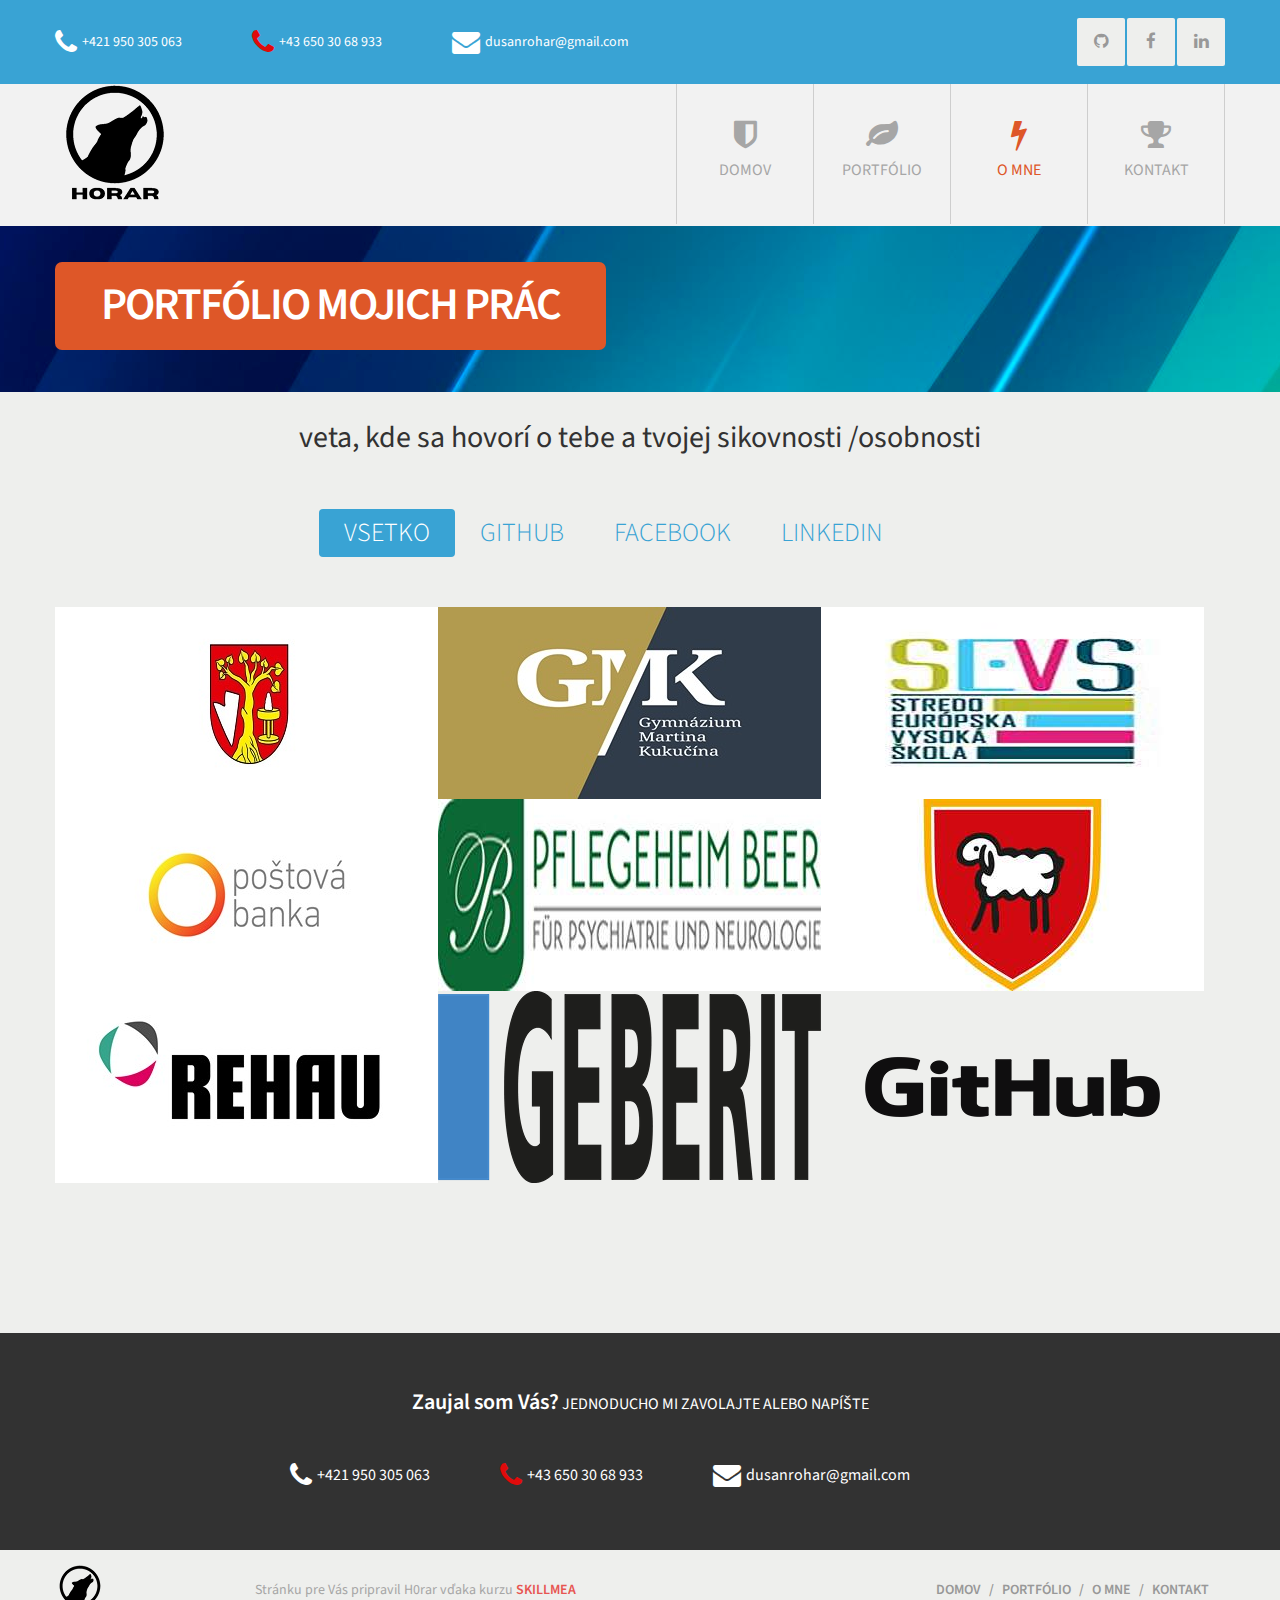
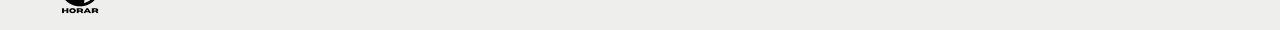
==== about.html @ 583325c3 "about, and other html is prepare for work" ====
<!DOCTYPE html>
<html lang="en">
<head>
    <meta charset="UTF-8">
    <meta name="viewport" content="width=device-width, initial-scale=1.0">
    <title>H0rar</title>
    
    <link rel="stylesheet" href="http://fonts.googleapis.com/css?family=Source+Sans+Pro:300,400,600&amp;subset=latin,latin-ext">
	<link rel="stylesheet" href="css/font-awesome.css">
    <link rel="stylesheet" href="css/normalize.css">
    <link rel="stylesheet" href="css/style.css">
    


    <script src="https://cdnjs.cloudflare.com/ajax/libs/jquery/1.11.1/jquery.min.js"></script>

    <!--[if lt IE 9]>
	<script src="">https://cdnjs.cloudflare.com/ajax/libs/html5shiv/3.7.3/html5shiv.min.js</script>
    <script src="">https://cdnjs.cloudflare.com/ajax/libs/selectivizr/1.0.2/selectivizr-min.js</script>
    <![endif]-->
</head>
    <header>
        <div class="contact-bar">
            <div class="container">
                <ul class="menu personal">
                    <li><i class="fa fa-phone"></i><a href="tel:+421950305063">+421 950 305 063</a></li>
                    <li><i class="fa fa-phone" style="color: #e00b0b;"></i><a href="tel:+436503068933">+43 650 30 68 933</a></li>
                    <li><i class="fa fa-envelope"></i><a href="mailto:dusanrohar@gmail.com">dusanrohar@gmail.com</a></li>
                </ul>
                <ul class="menu social">
                    <li><a href="https://github.com/H0rar" class="social-icon"><i class="fa fa-github"></i></a></li>
					<li><a href="https://www.facebook.com/dusan.rohar/" class="social-icon"><i class="fa fa-facebook"></i></a></li>
					<li><a href="https://www.linkedin.com/in/du%C5%A1an-roh%C3%A1r-b0b53263/" class="social-icon"><i class="fa fa-linkedin"></i></a></li>
                        
                </ul>
            </div>
        </div>
        <div class="nav-bar">
            <div class="container">
                <h1 class="logo">
                    <a href="#">H0rar</a>
                </h1>

                <nav>
                    <ul class="menu navigation">
                        <li><a href="index.html"><i class="fa fa-shield fa-2x"></i> Domov</a></li>
                        <li><a href="portfolio.html"><i class="fa fa-leaf fa-2x"></i> Portfólio</a></li>
                        <li class="selected"><a href="about.html"><i class="fa fa-bolt fa-2x"></i> O mne</a></li>
                        <li><a href="contact.html"><i class="fa fa-trophy fa-2x"></i> Kontakt</a></li>   
                    </ul>                     
                </nav>
            </div>
        </div>
    </header>

    <main>
        <article>
            <header class="post-header">
                <div class="container">
                    <h1 class="post-title">Portfólio mojich prác</h1>
                </div>
            </header>
            <div class="post-content">
                <div class="container">

                    <h2 class="text-center">veta, kde sa hovorí
                         o tebe a tvojej sikovnosti /osobnosti</h2>
                    
                    <ul class="menu controls"> 
                        <li class="selected"><a href="index.html" >Vsetko</a></li>
                        <li><a href="https://github.com/H0rar" >GitHub</a></li>
					    <li><a href="https://www.facebook.com/dusan.rohar/">FaceBook</a></li>
					    <li><a href="https://www.linkedin.com/in/du%C5%A1an-roh%C3%A1r-b0b53263/">LinkedIn</a></li>
                    </ul>

                    <div class="gallery">
                        <a href="https://sk.wikipedia.org/wiki/Gemersk%C3%A9_Teplice">
                            <img src="img/gt.jpg" alt="">
                        </a>
                        <a href="https://gmk-ra.sk/">
                            <img src="img/gmkT.jpg" alt="">
                        </a>
                        <a href="https://sk.wikipedia.org/wiki/Stredoeur%C3%B3pska_vysok%C3%A1_%C5%A1kola_v_Skalici">
                            <img src="img/logoT.jpg" alt="">
                        </a>
                        <a href="https://www.postovabanka.sk/">
                            <img src="img/pbT.jpg" alt="">
                        </a>
                        <a href="https://www.pflegeheim-beer.com/">
                            <img src="img/beerT.jpg" alt="">
                        </a>
                        <a href="https://de.wikipedia.org/wiki/Neulengbach">
                            <img src="img/neulengbachT.jpeg" alt="">
                        <a href="https://www.rehau.com/at-de">
                        </a>
                            <img src="img/rehauT.jpg" alt="">
                        </a>
                        <a href="https://www.geberit.at/ueber-uns/geberit-oesterreich/">
                            <img src="img/geberitT.png" alt="">
                        </a>
                        <a href="https://github.com/H0rar">
                            <img src="img/githubT.png" alt="">
                        </a>
                    </div>

                </div>
            </div>
        </article>
    </main>

    <aside class="pre-footer">
        <div class="container">
            <p>
                <strong>Zaujal som Vás?</strong>
                Jednoducho mi zavolajte alebo napíšte
            </p>

            <ul class="menu personal">
                    <li><i class="fa fa-phone"></i><a href="tel:+421950305063">+421 950 305 063</a></li>
                    <li><i class="fa fa-phone" style="color: #e00b0b;"></i><a href="tel:+436503068933">+43 650 30 68 933</a></li>
                    <li><i class="fa fa-envelope"></i><a href="mailto:dusanrohar@gmail.com">dusanrohar@gmail.com</a></li>
            </ul>
        </div>
    </aside>

    <footer>
        <div class="container">
            <p>
                Stránku pre Vás pripravil H0rar vďaka kurzu<a href="https://skillmea.sk/"> SKILLMEA</a> 
            </p>

            <ul class="menu nav-footer">
                <li><a href="index.html"> Domov</a></li>
                <li ><a href="portfolio.html"> Portfólio</a></li>
                <li><a href="about.html"> O mne</a></li>
                <li><a href="contact.html"> Kontakt</a></li>   
            </ul>  
        </div>
    </footer>

<body>
    
</body>
</html>
---- css/style.css ----
/*GENERAL*/
body {
    color: #323232;
    background: #eeefed;
    font-family: 'Source Sans Pro', sans-serif;
    -webkit-font-smoothing: antialiased;

}

.container:before,
.group:before,
.menu:before,
.container:after,
.group:after,
.menu:after {
    content: " ";
    display: table;
}

.container:after,
.container:after,
.menu:after {
    clear: both;
}

.container,
.group,
.menu {
    *zoom: 1;
}

a {
    text-decoration: none;
}

strong {
    font-weight: 600;
}

.menu {
    list-style: none;
    padding-left: 0;
    margin: 0;
}

.menu li {
    float: left;
}

.fa {
    vertical-align: middle;
}

.container {
    width: 1170px;
    margin: 0 auto;
}

/*CONTACT*/
.contact-bar,
.personal a {
    color: #fff;
}

.contact-bar {
    background: #39a3d4;
    height: 84px;
    font-size: 14px;
}

.personal {
    margin-top: 29px;
    float: left;
}

.social {
    margin-top: 18px;
    float: right;
}

.personal li {
    margin-right: 70px;
}

.personal .fa {
    font-size: 28px; 
    margin-right: 5px;   
}

.social .fa {
    font-size: 17px;    
}

.social-icon {
    display: block;
    height: 48px;
    width: 48px;
    line-height: 46px;
    color: #989898;
    background: #eeefed;
    text-align: center;
    border-radius: 2px;
    margin-left: 2px;
}

.social-icon:hover,
.social-icon:focus {
    color: #fff;
    background: #5bd0ec;
}

/*NAVIGATION*/
.nav-bar {
    background: #f2f2f2; 
}

.logo {
    float: left;
}

.logo a {
    display: block;
    background: url('../img/horar.png') 0 0 no-repeat;
    width: 120px;
    height: 120px;
    text-indent: -9999px;
    margin-top: -21px;
}
.navigation {
    float: right;
}

.navigation .fa {
    display: block;
    padding-top: 35px;
    padding-bottom: 10px;
}

.navigation li {
    border-left: 1px solid #cecece;
}

.navigation li:last-child {
    border-right: 1px solid #cecece;
}

.navigation a {
    color: #a6a6a6;
    display: block;
    width: 136px;
    height: 140px;
    text-align: center;
    text-transform: uppercase;
}

.selected a,
.navigation a:hover,
.navigation a:focus {
    color: #de5728;
}

/*ARTICLE*/
.text-center {
    
    text-align: center;
}

.post-header {
    height: 166px;
    background: url('../img/bccv.jpg') center -200px no-repeat;
}

.post-title {
    color: #fff;
    font-size: 45px;
    font-weight: 600;
    background: #de5728;
    padding: 18px 46px;
    border-radius: 7px;
    display: inline-block;
    text-transform: uppercase;
    letter-spacing: -2px;
    margin-top: 36px;
    
}

.post-content {
    padding-bottom: 150px;

}

.post-content h2 {
    color: #323232;
    font-weight: 400;
    font-size: 30px;
    line-height: 42px;
}

.controls {
    width: 642px;
    margin: 50px auto;
    text-align: center;
}

.controls a {
    font-size: 26px;
    font-weight: 300;
    color: #39a3d4;
    text-transform: uppercase;
    padding: 0 25px;
    line-height: 48px;
    display: block;
}

.controls a:hover,
.controls a:focus,
.controls .selected a {
    color: #fff;
    background: #39a3d4;
    border-radius: 4px;
}

.gallery {
    font-size: 0;
}

.gallery a,
.gallery img {
	width: 383px;
	height: 192px;
}

.gallery img {
	vertical-align: middle;
}
/*FOOTER*/
.pre-footer {
    color: #fff;
    background: #323232;
    text-align: center;
}

.pre-footer .container {
    width: 700px;
    padding: 40px 0 60px 0;
}

.pre-footer p {
    font-size: 16px;
    line-height: 26px;
    text-transform: uppercase;
}

.pre-footer strong {
    font-size: 22px;
    font-weight: 600;
    text-transform: none;
}

footer {
    font-size: 14px;
}

footer .container {
    background: url('../img/horarT.png') left center no-repeat;
}

footer p {
    color: #a6a6a6;
    float: left;
    padding-left: 200px;
}

footer p a {
    color: #e75652;
    font-weight: 600;
}

footer p,
footer .menu {
    margin: 32px 0 32px 0;
}

footer .menu {
    color: #989898;
    
    font-weight: 600;
    text-transform: uppercase;
    float: right;
}

footer .menu a {
    color: #989898;
}

footer .menu a:hover,
footer .menu a:focus {
    text-decoration: underline;
}

footer li:after {
    content: '/';
    color: #989898;
    margin: 0 8px;
}

footer li:last-child:after {
    content: '';
}
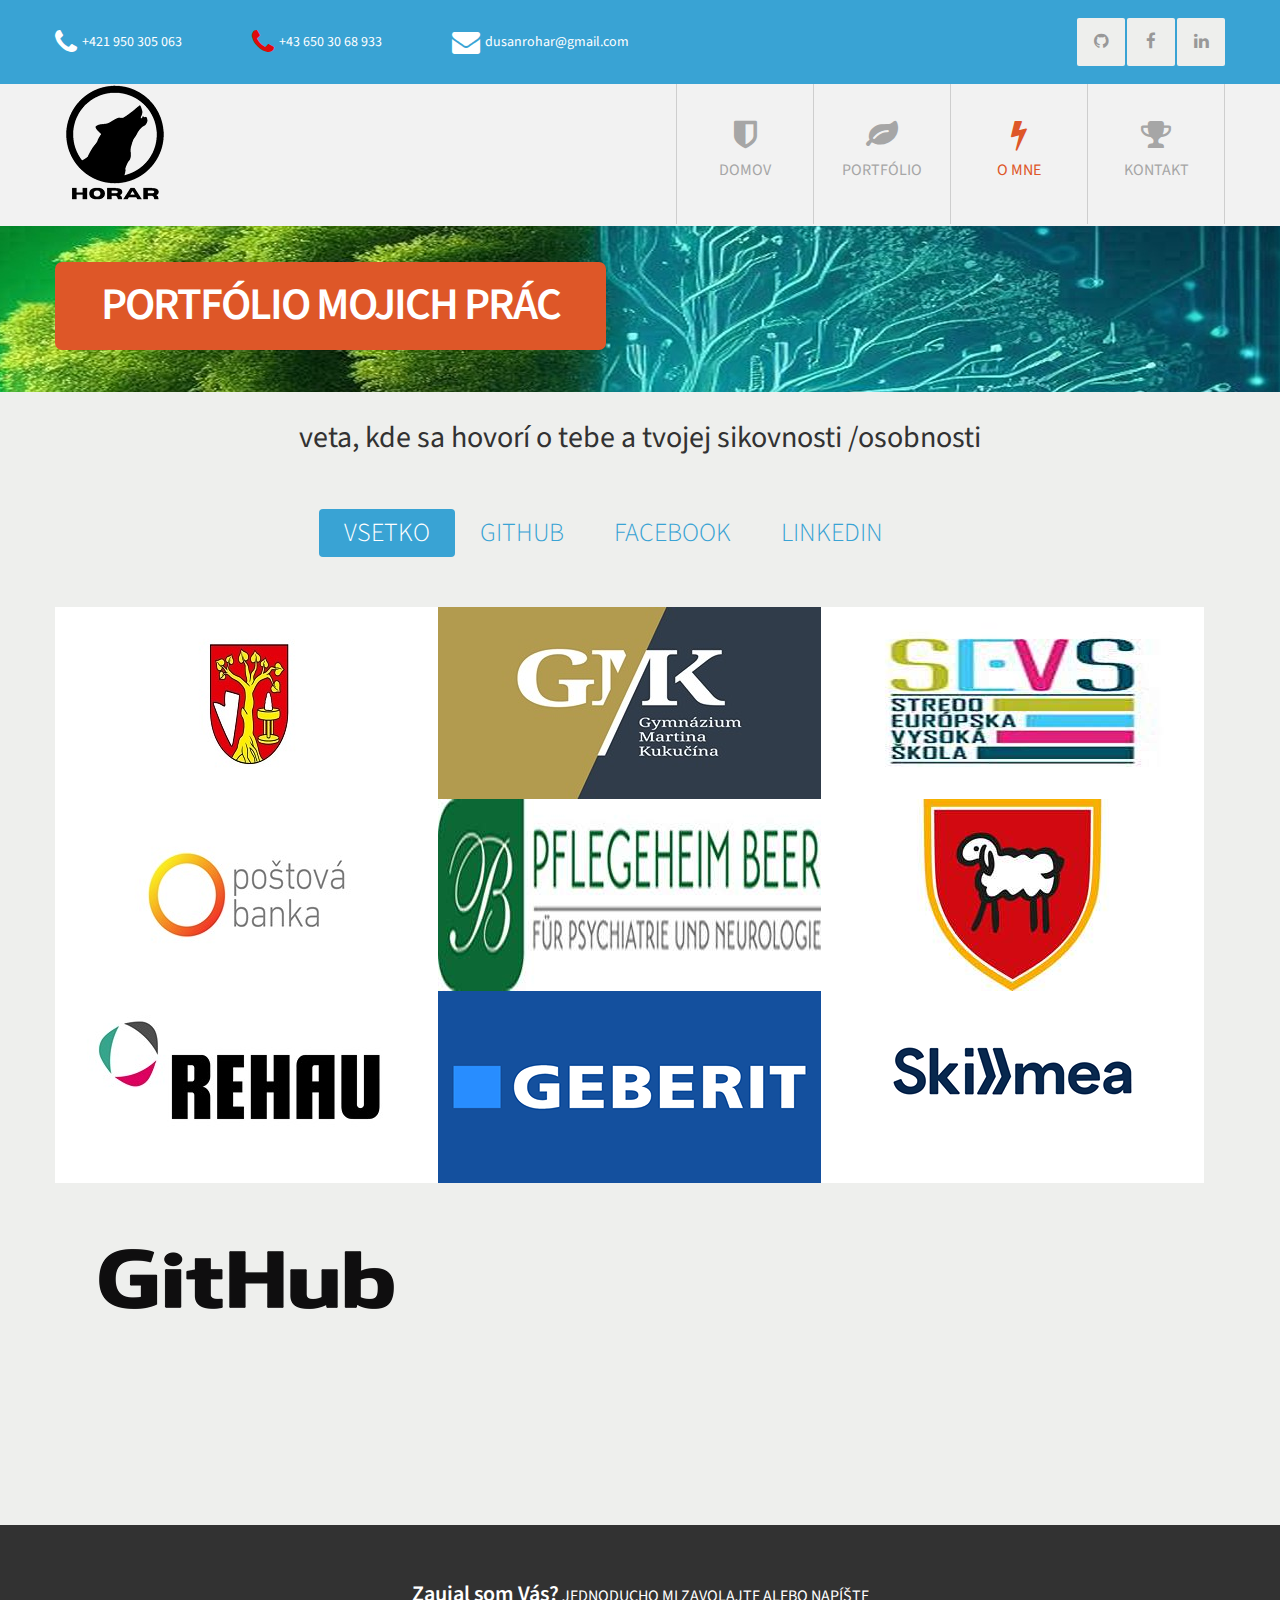
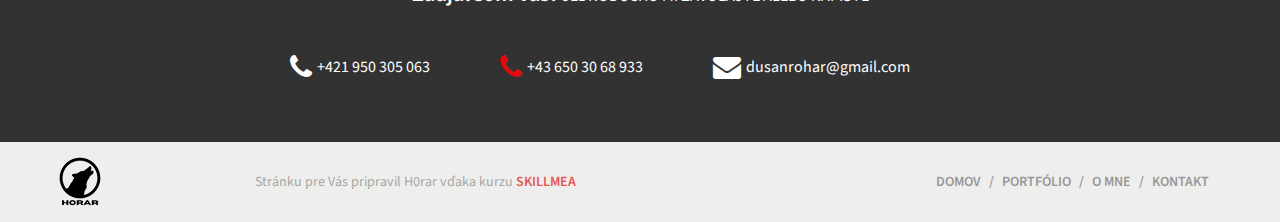
==== commit decefd5c: "main change ist on main page which is simplified" ====
--- a/about.html
+++ b/about.html
@@ -98,6 +98,9 @@
                         <a href="https://www.geberit.at/ueber-uns/geberit-oesterreich/">
                             <img src="img/geberitT.png" alt="">
                         </a>
+                        <a href="https://skillmea.sk/">
+                            <img src="img/sklT.png" alt="">
+                        </a>
                         <a href="https://github.com/H0rar">
                             <img src="img/githubT.png" alt="">
                         </a>
--- a/css/style.css
+++ b/css/style.css
@@ -167,7 +167,12 @@
 
 .post-header {
     height: 166px;
-    background: url('../img/bccv.jpg') center -200px no-repeat;
+    background: url('../img/bg.jpeg') center -200px no-repeat;
+}
+
+.post-header-first {
+    height: 900px;
+    background: url('../img/coverU.jpeg') center  no-repeat;
 }
 
 .post-title {
@@ -181,6 +186,19 @@
     text-transform: uppercase;
     letter-spacing: -2px;
     margin-top: 36px;
+    
+}
+.post-title-first {
+    color: #fff;
+    font-size: 45px;
+    font-weight: 600;
+    background: #de562800;
+    padding: 18px 46px;
+    border-radius: 7px;
+    display: inline-block;
+    letter-spacing: -2px;
+    margin-top: 450px;
+    margin-left: 268px;
     
 }
 
@@ -306,4 +324,11 @@
 
 footer li:last-child:after {
     content: '';
+}
+.about  {
+    color: #fff;
+    background: #323232;
+    text-align: left;
+    font-size: 22px;
+    font-weight: 600;
 }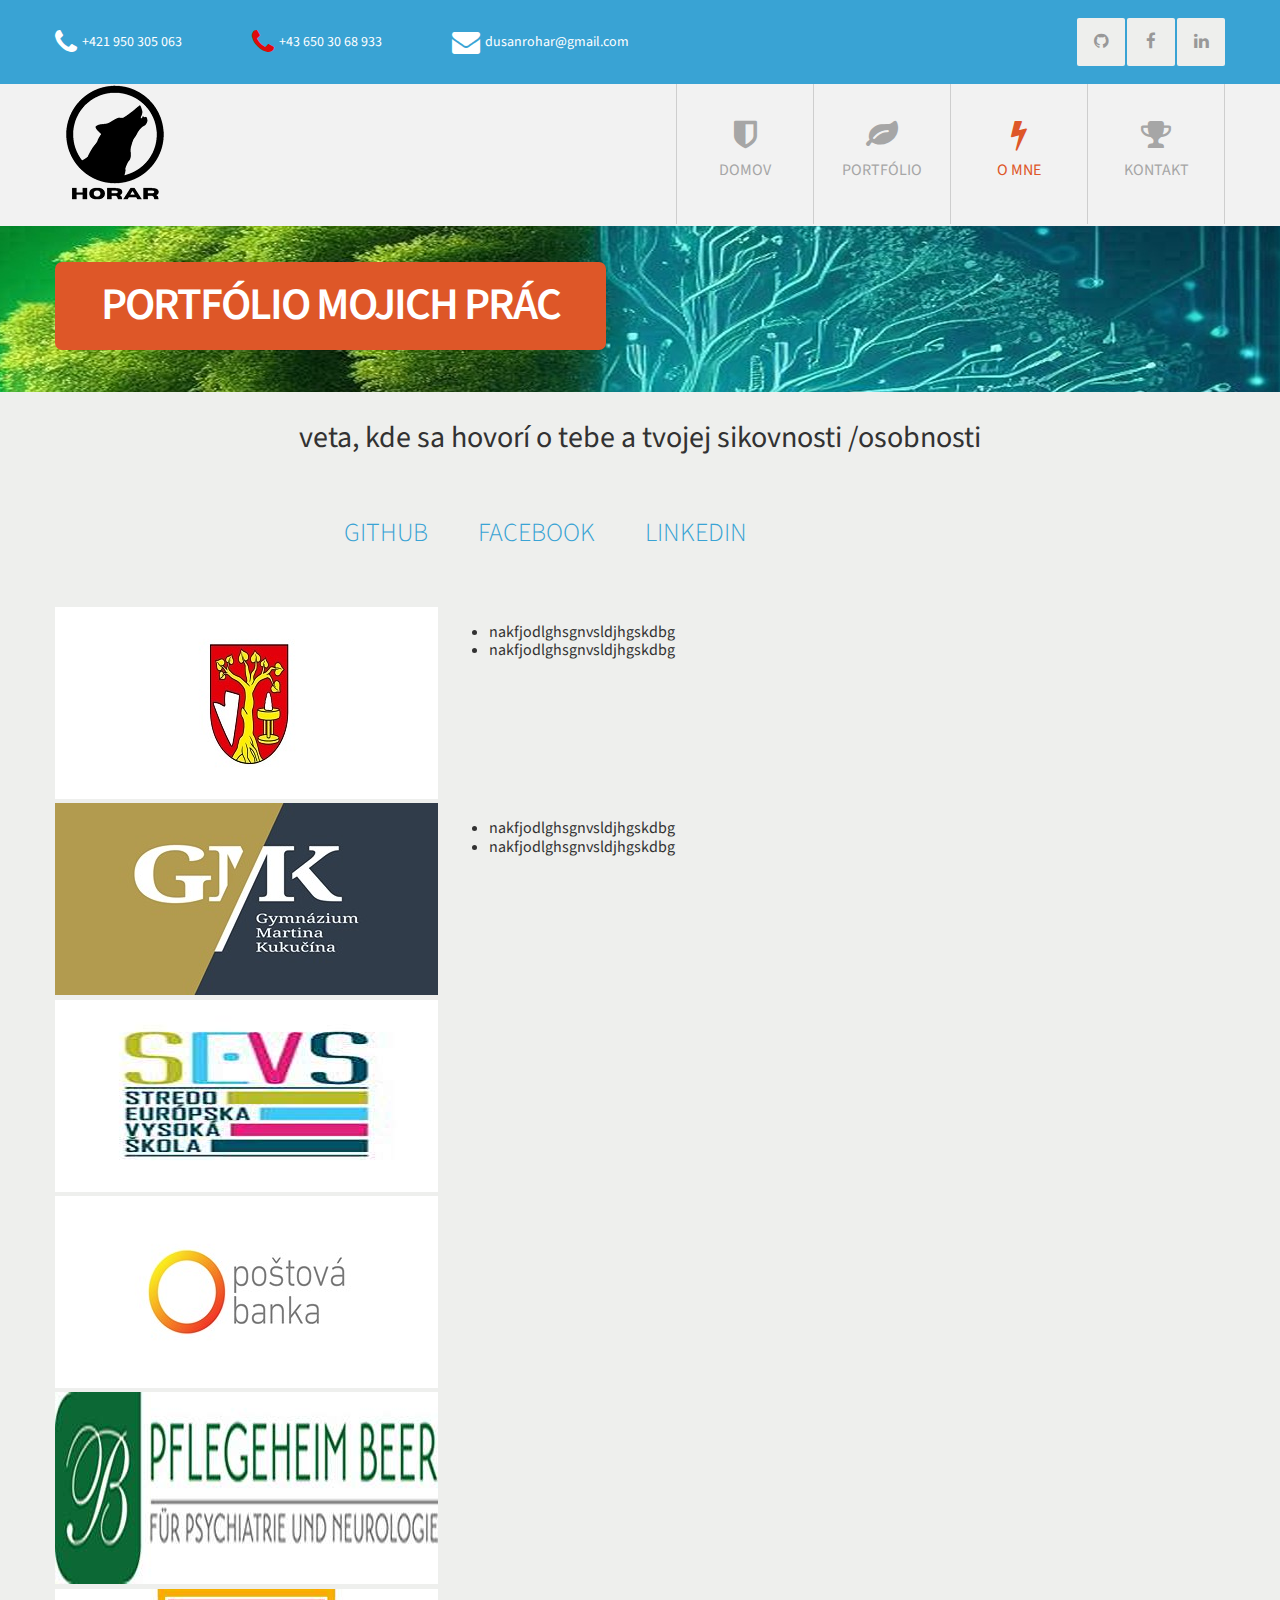
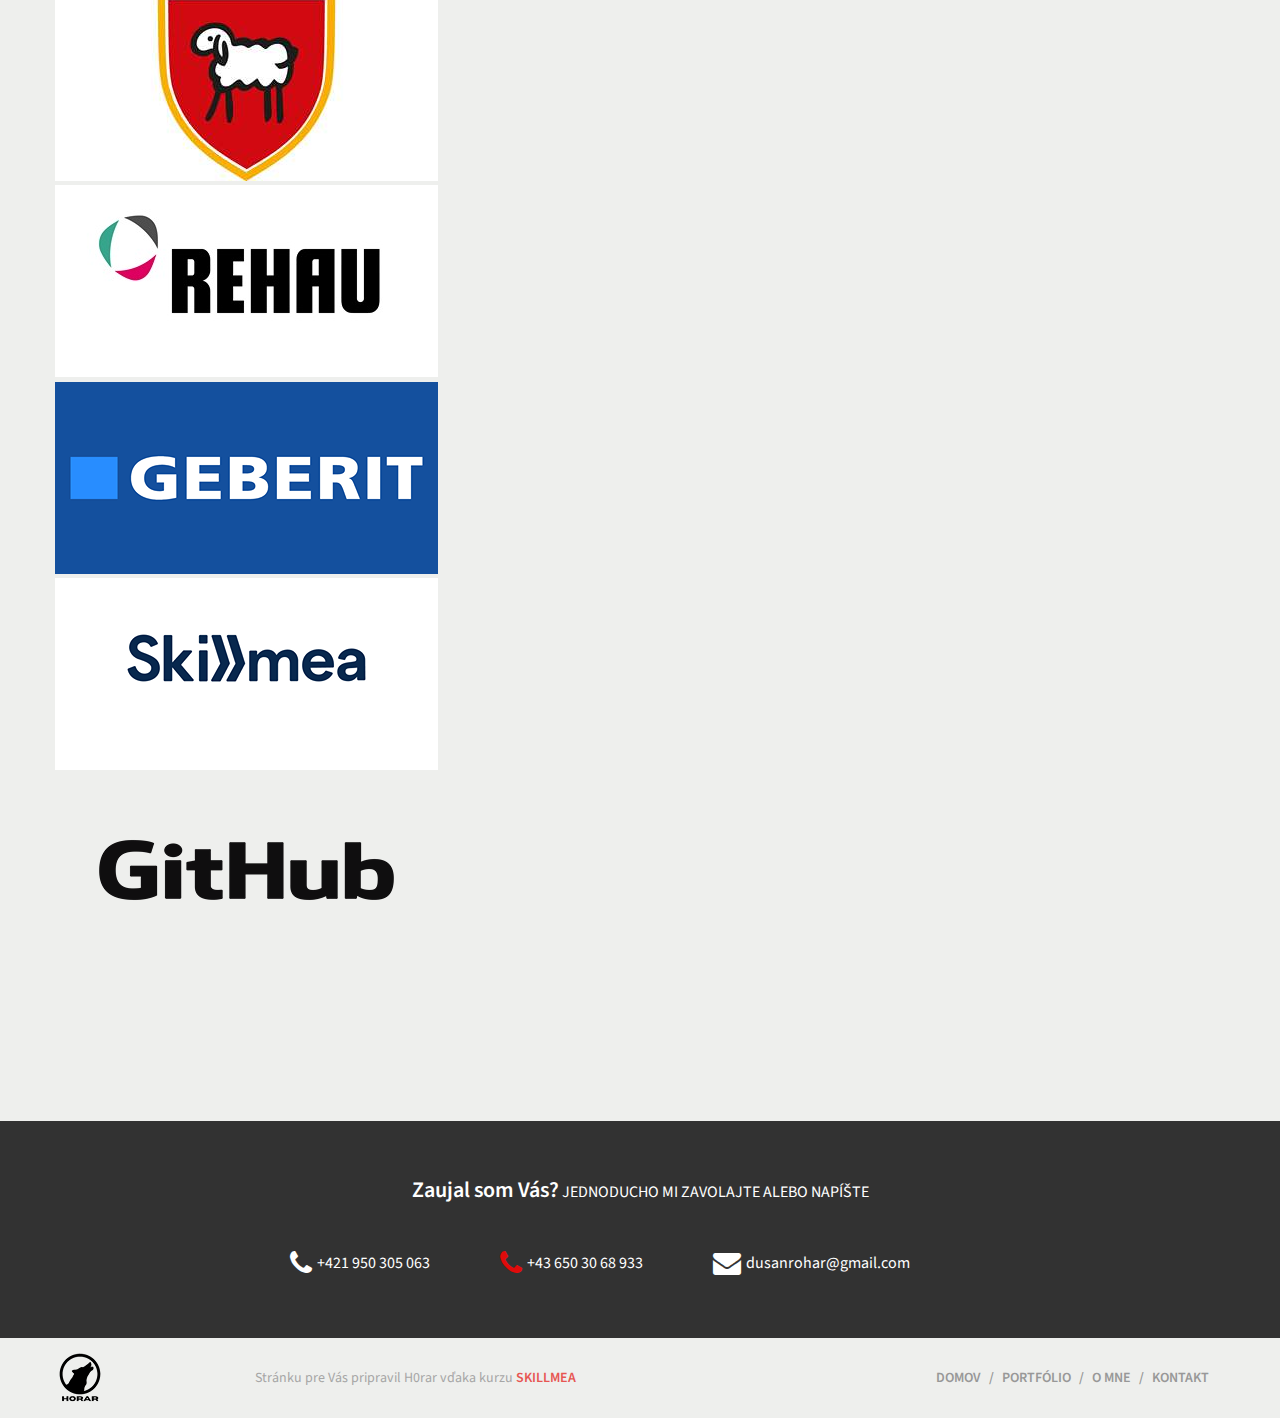
==== commit 7ddbff40: "only some cosmetic changes in about me" ====
--- a/about.html
+++ b/about.html
@@ -67,43 +67,53 @@
                          o tebe a tvojej sikovnosti /osobnosti</h2>
                     
                     <ul class="menu controls"> 
-                        <li class="selected"><a href="index.html" >Vsetko</a></li>
                         <li><a href="https://github.com/H0rar" >GitHub</a></li>
 					    <li><a href="https://www.facebook.com/dusan.rohar/">FaceBook</a></li>
 					    <li><a href="https://www.linkedin.com/in/du%C5%A1an-roh%C3%A1r-b0b53263/">LinkedIn</a></li>
                     </ul>
 
-                    <div class="gallery">
+                    <div class="gallery-about">
                         <a href="https://sk.wikipedia.org/wiki/Gemersk%C3%A9_Teplice">
                             <img src="img/gt.jpg" alt="">
                         </a>
+                        <ul class="pdata">
+                            <li>nakfjodlghsgnvsldjhgskdbg</li>
+                            <li>nakfjodlghsgnvsldjhgskdbg</li>
+                        </ul>
+                        <br>
                         <a href="https://gmk-ra.sk/">
                             <img src="img/gmkT.jpg" alt="">
                         </a>
+                        <ul class="pdata">
+                            <li>nakfjodlghsgnvsldjhgskdbg</li>
+                            <li>nakfjodlghsgnvsldjhgskdbg</li>
+                        </ul>
+                        <br>
                         <a href="https://sk.wikipedia.org/wiki/Stredoeur%C3%B3pska_vysok%C3%A1_%C5%A1kola_v_Skalici">
                             <img src="img/logoT.jpg" alt="">
-                        </a>
+                        </a><br>
                         <a href="https://www.postovabanka.sk/">
                             <img src="img/pbT.jpg" alt="">
-                        </a>
+                        </a><br>
                         <a href="https://www.pflegeheim-beer.com/">
                             <img src="img/beerT.jpg" alt="">
-                        </a>
+                        </a><br>
                         <a href="https://de.wikipedia.org/wiki/Neulengbach">
                             <img src="img/neulengbachT.jpeg" alt="">
                         <a href="https://www.rehau.com/at-de">
-                        </a>
+                        </a><br>
                             <img src="img/rehauT.jpg" alt="">
-                        </a>
+                        </a><br>
                         <a href="https://www.geberit.at/ueber-uns/geberit-oesterreich/">
                             <img src="img/geberitT.png" alt="">
-                        </a>
+                        </a><br>
                         <a href="https://skillmea.sk/">
                             <img src="img/sklT.png" alt="">
-                        </a>
+                        </a><br>
                         <a href="https://github.com/H0rar">
                             <img src="img/githubT.png" alt="">
                         </a>
+                        
                     </div>
 
                 </div>
--- a/css/style.css
+++ b/css/style.css
@@ -171,8 +171,8 @@
 }
 
 .post-header-first {
-    height: 900px;
-    background: url('../img/coverU.jpeg') center  no-repeat;
+    height: 470px;
+    background: url('../img/cover.jpeg') center  no-repeat;
 }
 
 .post-title {
@@ -197,7 +197,7 @@
     border-radius: 7px;
     display: inline-block;
     letter-spacing: -2px;
-    margin-top: 450px;
+    margin-top: 230px;
     margin-left: 268px;
     
 }
@@ -243,13 +243,23 @@
 }
 
 .gallery a,
-.gallery img {
+.gallery img,
+.gallery-about img {
 	width: 383px;
 	height: 192px;
 }
 
 .gallery img {
 	vertical-align: middle;
+}
+.gallery-about img {
+	vertical-align: left;
+}
+.gallery-about .pdata {
+    vertical-align: top;
+    float: right;
+    margin-right: 550px;
+    
 }
 /*FOOTER*/
 .pre-footer {
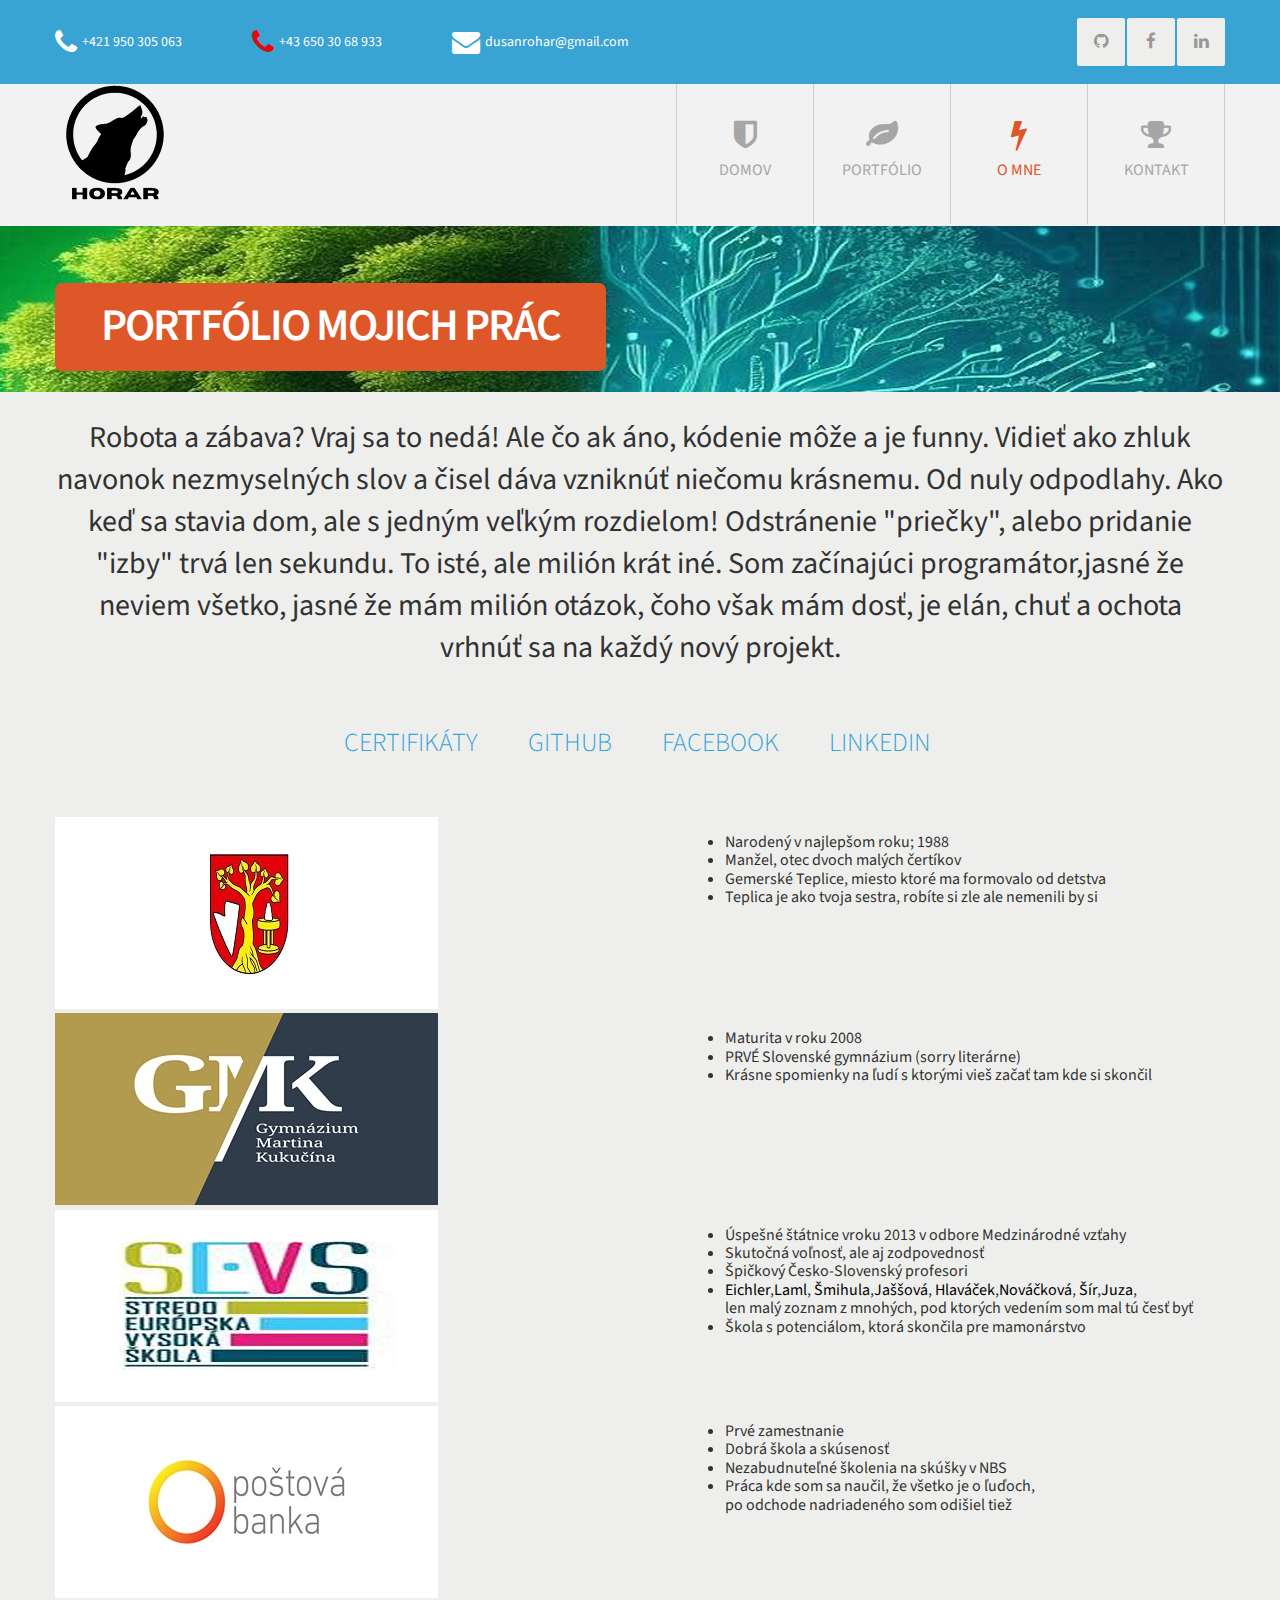
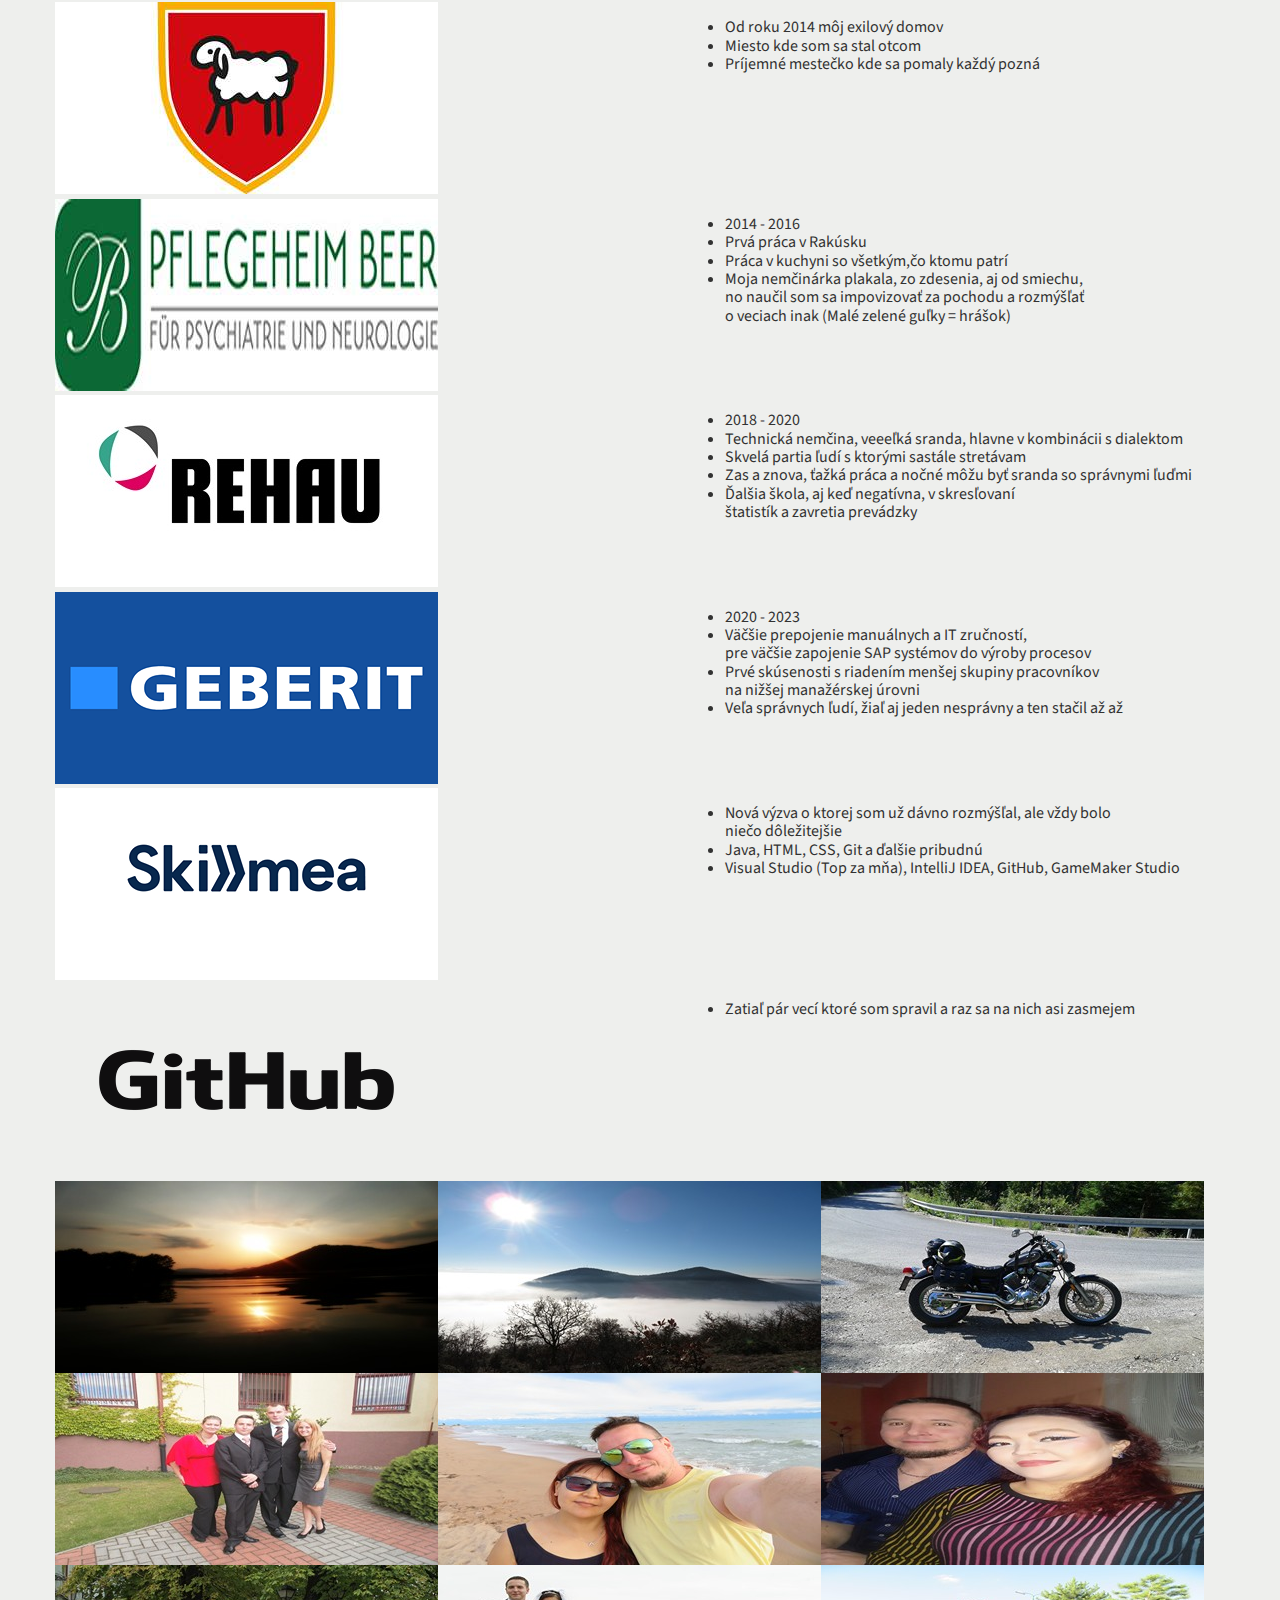
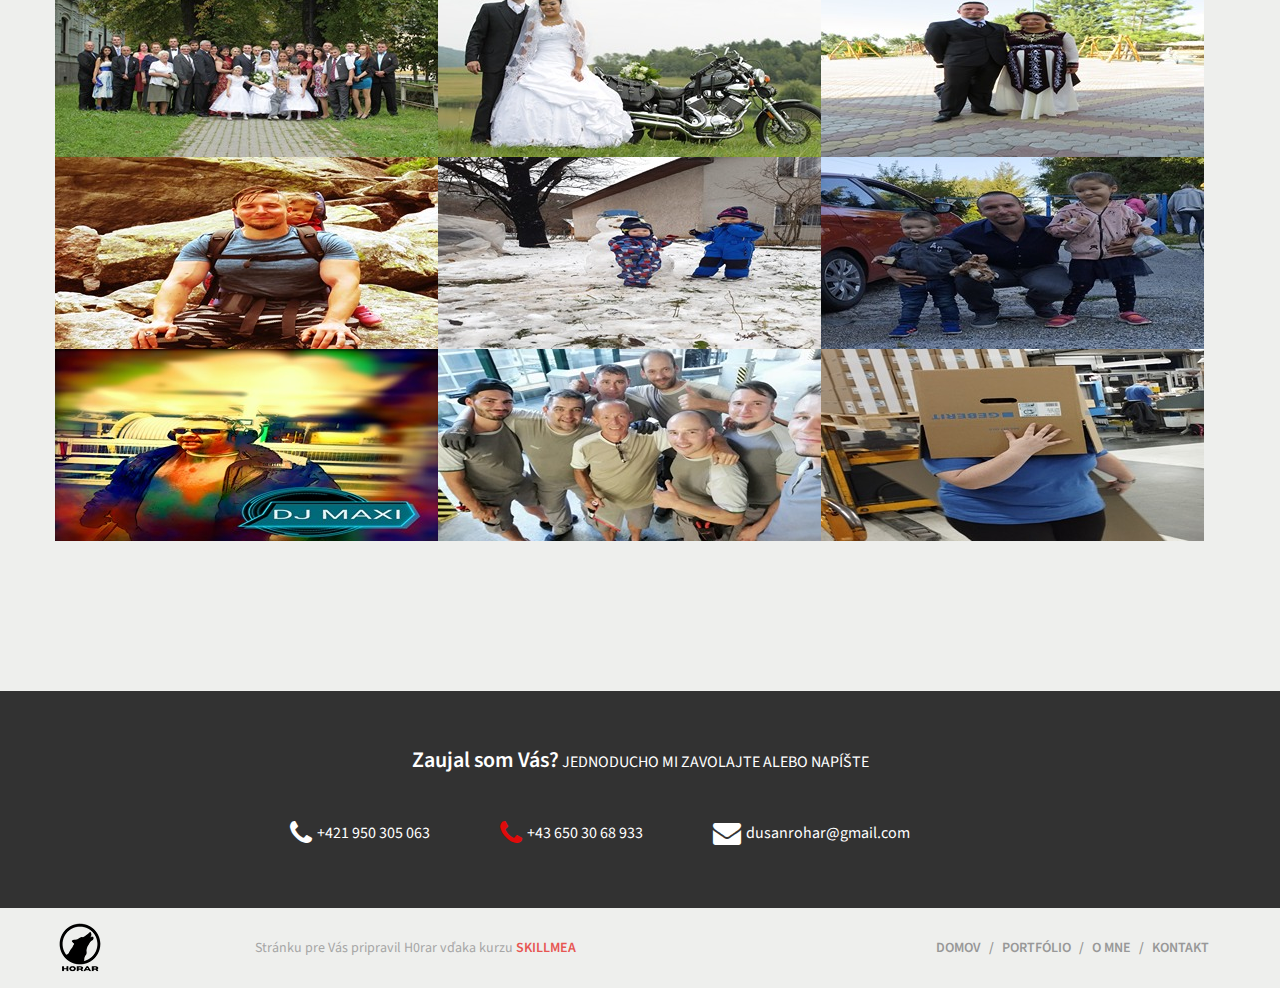
==== commit 92d8ac37: "about mefinished with few photo" ====
--- a/about.html
+++ b/about.html
@@ -19,6 +19,25 @@
     <script src="">https://cdnjs.cloudflare.com/ajax/libs/selectivizr/1.0.2/selectivizr-min.js</script>
     <![endif]-->
 </head>
+<body>
+    <div class="progress" v-show="showProgress"></div>
+    <script >
+        var better = document.querySelector('.progress');
+        var max = document.body.scrollHeight - innerHeight;
+        var scheduled = false;
+    
+        addEventListener('scroll', function() {
+            max = document.body.scrollHeight - innerHeight; 
+            if ( !scheduled ) {
+                scheduled = true;
+                setTimeout(function() {
+                    scheduled = false;
+                    var percent = (pageYOffset / max);
+                    better.style.transform = 'scaleX(' + percent + ')';
+                }, 100);
+            }
+        });
+    </script>
     <header>
         <div class="contact-bar">
             <div class="container">
@@ -57,16 +76,20 @@
         <article>
             <header class="post-header">
                 <div class="container">
-                    <h1 class="post-title">Portfólio mojich prác</h1>
+                    <h1 class="post-title"><a href="portfolio.html">Portfólio mojich prác</a></h1>
                 </div>
             </header>
             <div class="post-content">
                 <div class="container">
 
-                    <h2 class="text-center">veta, kde sa hovorí
-                         o tebe a tvojej sikovnosti /osobnosti</h2>
+                    <h2 class="text-center">Robota a zábava? Vraj sa to nedá! Ale čo ak áno, kódenie môže a je funny. Vidieť ako zhluk navonok nezmyselných slov a čisel 
+                        dáva vzniknúť niečomu krásnemu. Od nuly odpodlahy. Ako keď sa stavia dom, ale s jedným veľkým rozdielom! Odstránenie "priečky", alebo pridanie 
+                        "izby" trvá len sekundu. To isté, ale milión krát iné. Som začínajúci programátor,jasné že neviem všetko, jasné že mám milión otázok, čoho však mám 
+                        dosť, je elán, chuť a ochota vrhnúť sa na každý nový projekt.
+                    </h2>
                     
                     <ul class="menu controls"> 
+                        <li><a href="https://github.com/H0rar" >Certifikáty</a></li>
                         <li><a href="https://github.com/H0rar" >GitHub</a></li>
 					    <li><a href="https://www.facebook.com/dusan.rohar/">FaceBook</a></li>
 					    <li><a href="https://www.linkedin.com/in/du%C5%A1an-roh%C3%A1r-b0b53263/">LinkedIn</a></li>
@@ -77,43 +100,156 @@
                             <img src="img/gt.jpg" alt="">
                         </a>
                         <ul class="pdata">
-                            <li>nakfjodlghsgnvsldjhgskdbg</li>
-                            <li>nakfjodlghsgnvsldjhgskdbg</li>
+                            <li>Narodený v najlepšom roku; 1988</li>
+                            <li>Manžel, otec dvoch malých čertíkov</li>
+                            <li>Gemerské Teplice, miesto ktoré ma formovalo od detstva</li>
+                            <li>Teplica je ako tvoja sestra, robíte si zle ale nemenili by si</li>
                         </ul>
                         <br>
                         <a href="https://gmk-ra.sk/">
                             <img src="img/gmkT.jpg" alt="">
                         </a>
                         <ul class="pdata">
-                            <li>nakfjodlghsgnvsldjhgskdbg</li>
-                            <li>nakfjodlghsgnvsldjhgskdbg</li>
+                            <li>Maturita v roku 2008</li>
+                            <li>PRVÉ Slovenské gymnázium (sorry literárne)</li>
+                            <li>Krásne spomienky na ľudí s ktorými vieš začať tam kde si skončil</li>
                         </ul>
                         <br>
                         <a href="https://sk.wikipedia.org/wiki/Stredoeur%C3%B3pska_vysok%C3%A1_%C5%A1kola_v_Skalici">
                             <img src="img/logoT.jpg" alt="">
-                        </a><br>
+                        </a>
+                        <ul class="pdata">
+                            <li>Úspešné štátnice vroku 2013 v odbore Medzinárodné vzťahy</li>
+                            <li>Skutočná voľnosť, ale aj zodpovednosť</li>
+                            <li>Špičkový Česko-Slovenský profesori</li>
+                            <li><a href="https://ucp.cz/en/profil/doc-phdr-jan-eichler-phd/">Eichler</a>,<a href="https://www.linkedin.com/in/roman-laml-7212936a/?originalSubdomain=sk">Laml</a>,
+                            <a href="https://sk.wikipedia.org/wiki/Daniel_%C5%A0mihula">Šmihula</a>,<a href="https://sk.wikipedia.org/wiki/Eva_Ja%C5%A1%C5%A1ov%C3%A1">Jaššová</a>,
+                            <a href="https://sk.wikipedia.org/wiki/Ivo_Hlav%C3%A1%C4%8Dek_(diplomat)">Hlaváček</a>,<a href="https://www.fm.uniba.sk/pracoviska/katedry/katedra-medzinarodneho-manazmentu/pracovnici-katedry/daniela-novackova/">Nováčková</a>,
+                            <a href="https://ims.fsv.cuni.cz/institut/katedra-ruskych-vychodoevropskych-studii/lide/phdr-jan-sir-phd">Šír</a>,<a href="https://sk.wikipedia.org/wiki/Peter_Juza">Juza</a>,
+                            <br>len malý zoznam z mnohých, pod ktorých vedením som mal tú česť byť</li>
+                            <li>Škola s potenciálom, ktorá skončila pre mamonárstvo</li>
+                        </ul>
+                        <br>
                         <a href="https://www.postovabanka.sk/">
                             <img src="img/pbT.jpg" alt="">
-                        </a><br>
-                        <a href="https://www.pflegeheim-beer.com/">
-                            <img src="img/beerT.jpg" alt="">
-                        </a><br>
+                        </a>
+                        <ul class="pdata">
+                            <li>Prvé zamestnanie</li>
+                            <li>Dobrá škola a skúsenosť</li>
+                            <li>Nezabudnuteľné školenia na skúšky v NBS</li>
+                            <li>Práca kde som sa naučil, že všetko je o ľuďoch,<br>
+                                po odchode nadriadeného som odišiel tiež</li>
+                        </ul>
+                        <br>
                         <a href="https://de.wikipedia.org/wiki/Neulengbach">
                             <img src="img/neulengbachT.jpeg" alt="">
                         <a href="https://www.rehau.com/at-de">
-                        </a><br>
+                        </a>
+                        <ul class="pdata">
+                            <li>Od roku 2014 môj exilový domov</li>
+                            <li>Miesto kde som sa stal otcom</li>
+                            <li>Príjemné mestečko kde sa pomaly každý pozná</li>
+                        </ul>
+                        <br>
+                        <a href="https://www.pflegeheim-beer.com/">
+                            <img src="img/beerT.jpg" alt="">
+                        </a>
+                        <ul class="pdata">
+                            <li>2014 - 2016</li>
+                            <li>Prvá práca v Rakúsku</li>
+                            <li>Práca v kuchyni so všetkým,čo ktomu patrí</li>
+                            <li>Moja nemčinárka plakala, zo zdesenia, aj od smiechu,<br>
+                                no naučil som sa impovizovať za pochodu a rozmýšľať <br>
+                             o veciach inak (Malé zelené guľky = hrášok)</li>
+                        </ul>
+                        <br>
                             <img src="img/rehauT.jpg" alt="">
-                        </a><br>
+                        </a>
+                        <ul class="pdata">
+                            <li>2018 - 2020</li>
+                            <li>Technická nemčina, veeeľká sranda, hlavne v kombinácii s dialektom</li>
+                            <li>Skvelá partia ľudí s ktorými sastále stretávam</li>
+                            <li>Zas a znova, ťažká práca a nočné môžu byť sranda so správnymi ľuďmi</li>
+                            <li>Ďalšia škola, aj keď negatívna, v skresľovaní<br>
+                                štatistík a zavretia prevádzky</li>
+                        </ul>
+                        <br>
                         <a href="https://www.geberit.at/ueber-uns/geberit-oesterreich/">
                             <img src="img/geberitT.png" alt="">
-                        </a><br>
+                        </a>
+                        <ul class="pdata">
+                            <li>2020 - 2023</li>
+                            <li>Väčšie prepojenie manuálnych a IT zručností,<br>
+                                pre väčšie zapojenie SAP systémov do výroby procesov</li>
+                            <li>Prvé skúsenosti s riadením menšej skupiny pracovníkov<br>
+                                na nižšej manažérskej úrovni</li>
+                            <li>Veľa správnych ľudí, žiaľ aj jeden nesprávny a ten stačil až až</li>
+                        </ul>
+                        <br>
                         <a href="https://skillmea.sk/">
                             <img src="img/sklT.png" alt="">
-                        </a><br>
+                        </a>
+                        <ul class="pdata">
+                            <li>Nová výzva o ktorej som už dávno rozmýšľal, ale vždy bolo<br>
+                                niečo dôležitejšie</li>
+                            <li>Java, HTML, CSS, Git a ďalšie pribudnú</li>
+                            <li>Visual Studio (Top za mňa), IntelliJ IDEA, GitHub, GameMaker Studio</li>
+                        </ul>
+                        <br>
                         <a href="https://github.com/H0rar">
                             <img src="img/githubT.png" alt="">
                         </a>
-                        
+                        <ul class="pdata">
+                            <li>Zatiaľ pár vecí ktoré som spravil a raz sa na nich asi zasmejem</li>
+                        </ul>
+                    </div>
+
+                    <div class="gallery">
+                        <a href="img/foto/sunny_home.jpg">
+                            <img src="img/foto/thumb/sunny_homeT.jpg" alt="">
+                        </a>
+                        <a href="img/foto/inversion_home.JPG">
+                            <img src="img/foto/thumb/inversion_homeT.jpg" alt="">
+                        </a>
+                        <a href="img/foto/moto.jpg">
+                            <img src="img/foto/thumb/motoT.jpg" alt="">
+                        </a>
+                        <a href="img/foto/MGR-done.jpg">
+                            <img src="img/foto/thumb/MGR-doneT.jpg" alt="">
+                        </a>
+                        <a href="img/foto/KG.JPG">
+                            <img src="img/foto/thumb/KG_11T.jpg" alt="">
+                        </a>
+                        <a href="img/foto/together.jpg">
+                            <img src="img/foto/thumb/togetherT.jpg" alt="">
+                        </a>
+                        <a href="img/foto/svatba_all.JPG">
+                            <img src="img/foto/thumb/svatba_allT.jpg" alt="">
+                        </a>
+                        <a href="img/foto/svatba_SVK.JPG">
+                            <img src="img/foto/thumb/svatba_SVKT.jpg" alt="">
+                        </a>
+                        <a href="img/foto/svatba_KG.JPG">
+                            <img src="img/foto/thumb/svatba_KGT.jpg" alt="">
+                        </a>
+                        <a href="img/foto/hike.JPG">
+                            <img src="img/foto/thumb/hikeT.jpg" alt="">
+                        </a>
+                        <a href="img/foto/home_snooowy.jpg">
+                            <img src="img/foto/thumb/home_snooowyT.jpg" alt="">
+                        </a>
+                        <a href="img/foto/second.jpg">
+                            <img src="img/foto/thumb/secondT.jpg" alt="">
+                        </a>
+                        <a href="img/foto/rehau.jpg">
+                            <img src="img/foto/thumb/rehauT.jpg" alt="">
+                        </a>
+                        <a href="img/foto/rehauKolege.jpg">
+                            <img src="img/foto/thumb/rehauKolegeT.jpg" alt="">
+                        </a>
+                        <a href="img/foto/geberit_fun.jpg">
+                            <img src="img/foto/thumb/geberit_funT.jpg" alt="">
+                        </a>
                     </div>
 
                 </div>
@@ -151,7 +287,7 @@
         </div>
     </footer>
 
-<body>
+
     
 </body>
 </html>--- a/css/style.css
+++ b/css/style.css
@@ -5,6 +5,23 @@
     font-family: 'Source Sans Pro', sans-serif;
     -webkit-font-smoothing: antialiased;
 
+}
+/*PROGRESS BAR*/
+.progress {
+	width: 100%;
+	position: fixed;
+	top: 0;
+	left: 0;
+	height: 10px;
+	background-color: rgba(0, 0, 0, .1);
+	background-color: rgba(108, 210, 18, 0.662);
+	-webkit-appearance: none;
+	appearance: none;
+	transform-origin: top left; 
+	transform: scaleX(0);
+	transition: .15s transform linear;
+	will-change: transform;
+    z-index: 999;
 }
 
 .container:before,
@@ -58,7 +75,7 @@
 
 /*CONTACT*/
 .contact-bar,
-.personal a {
+.personal a{
     color: #fff;
 }
 
@@ -175,7 +192,7 @@
     background: url('../img/cover.jpeg') center  no-repeat;
 }
 
-.post-title {
+.post-title a {
     color: #fff;
     font-size: 45px;
     font-weight: 600;
@@ -198,7 +215,7 @@
     display: inline-block;
     letter-spacing: -2px;
     margin-top: 230px;
-    margin-left: 268px;
+    margin-left: 317px;
     
 }
 
@@ -220,6 +237,12 @@
     text-align: center;
 }
 
+.controls {
+    width: 642px;
+    margin: 50px auto;
+    text-align: center;
+}
+
 .controls a {
     font-size: 26px;
     font-weight: 300;
@@ -255,11 +278,20 @@
 .gallery-about img {
 	vertical-align: left;
 }
-.gallery-about .pdata {
-    vertical-align: top;
+.pdata {
+    display: block;
+    width: 500px;
     float: right;
-    margin-right: 550px;
-    
+    color: #323232;
+}
+
+.pdata a {
+    color: #000000;
+}
+
+.pdata a:hover,
+.pdata a:focus {
+    text-decoration: underline;
 }
 /*FOOTER*/
 .pre-footer {
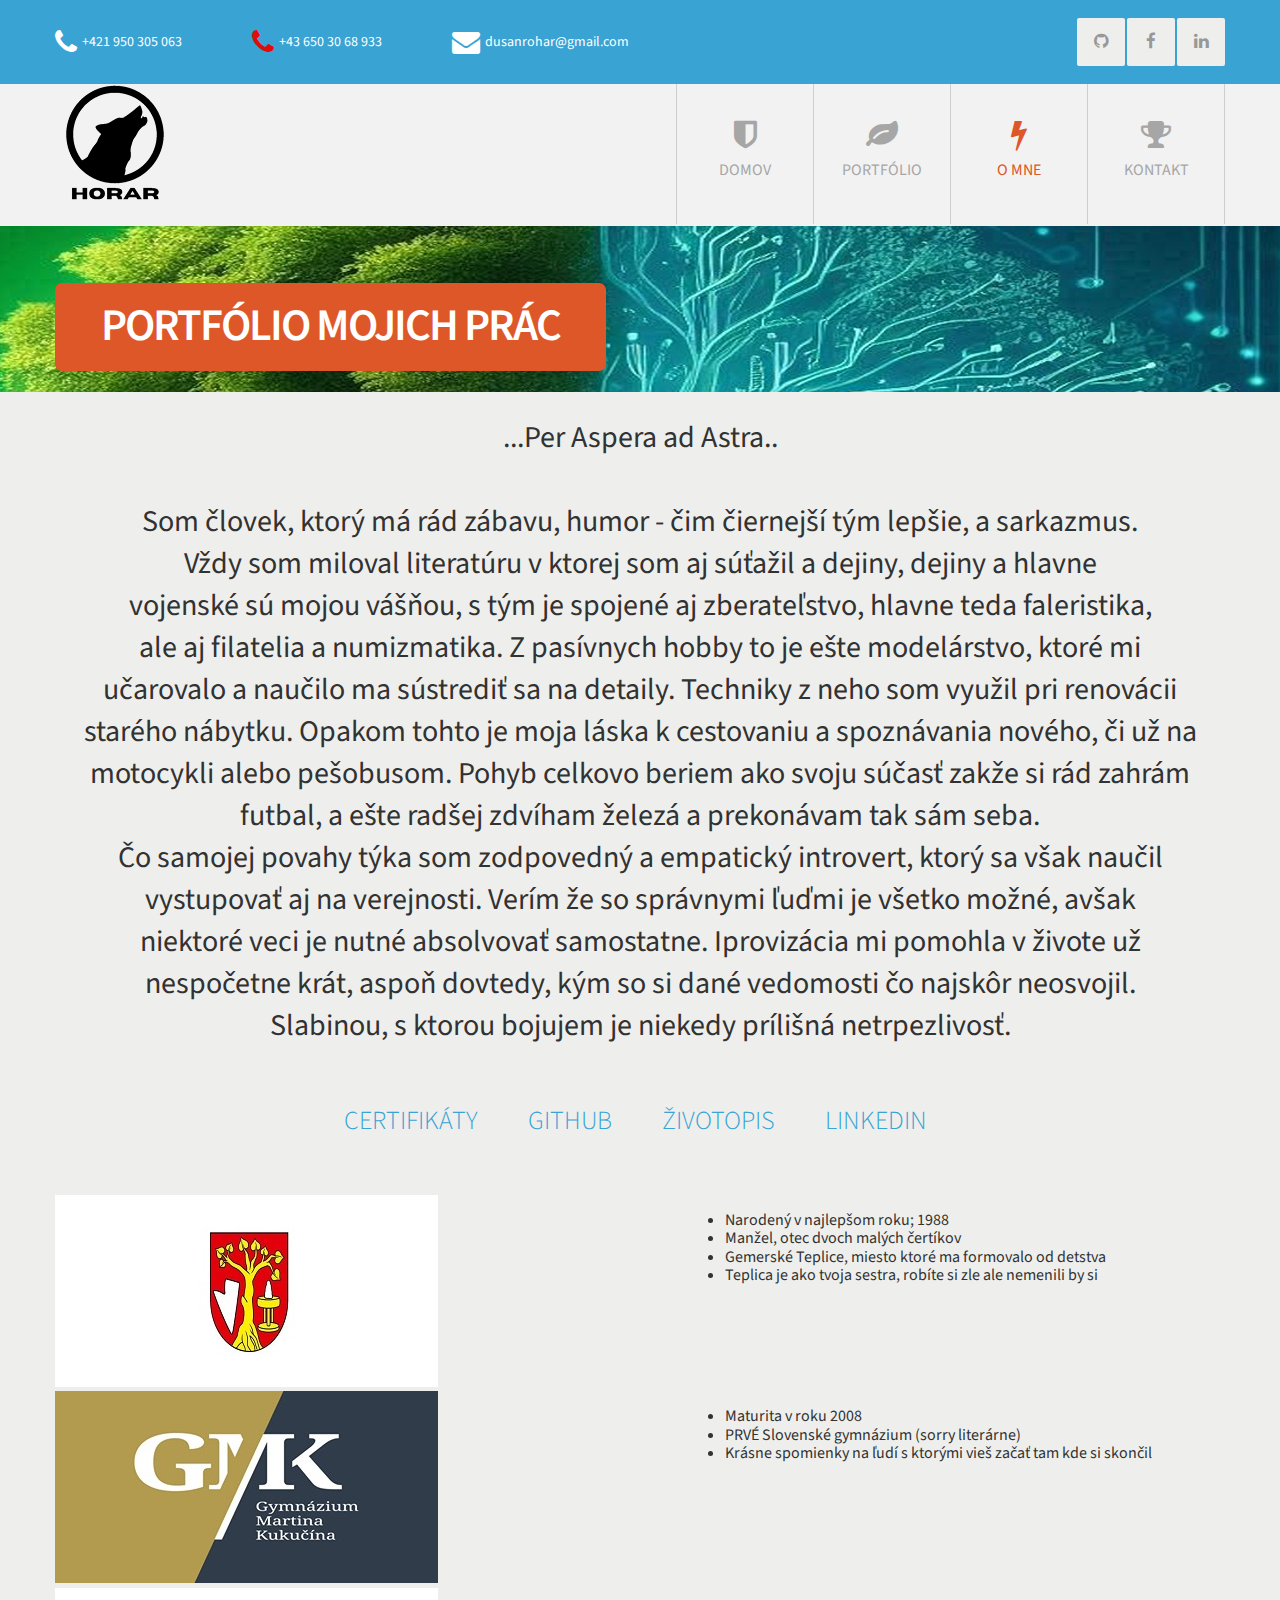
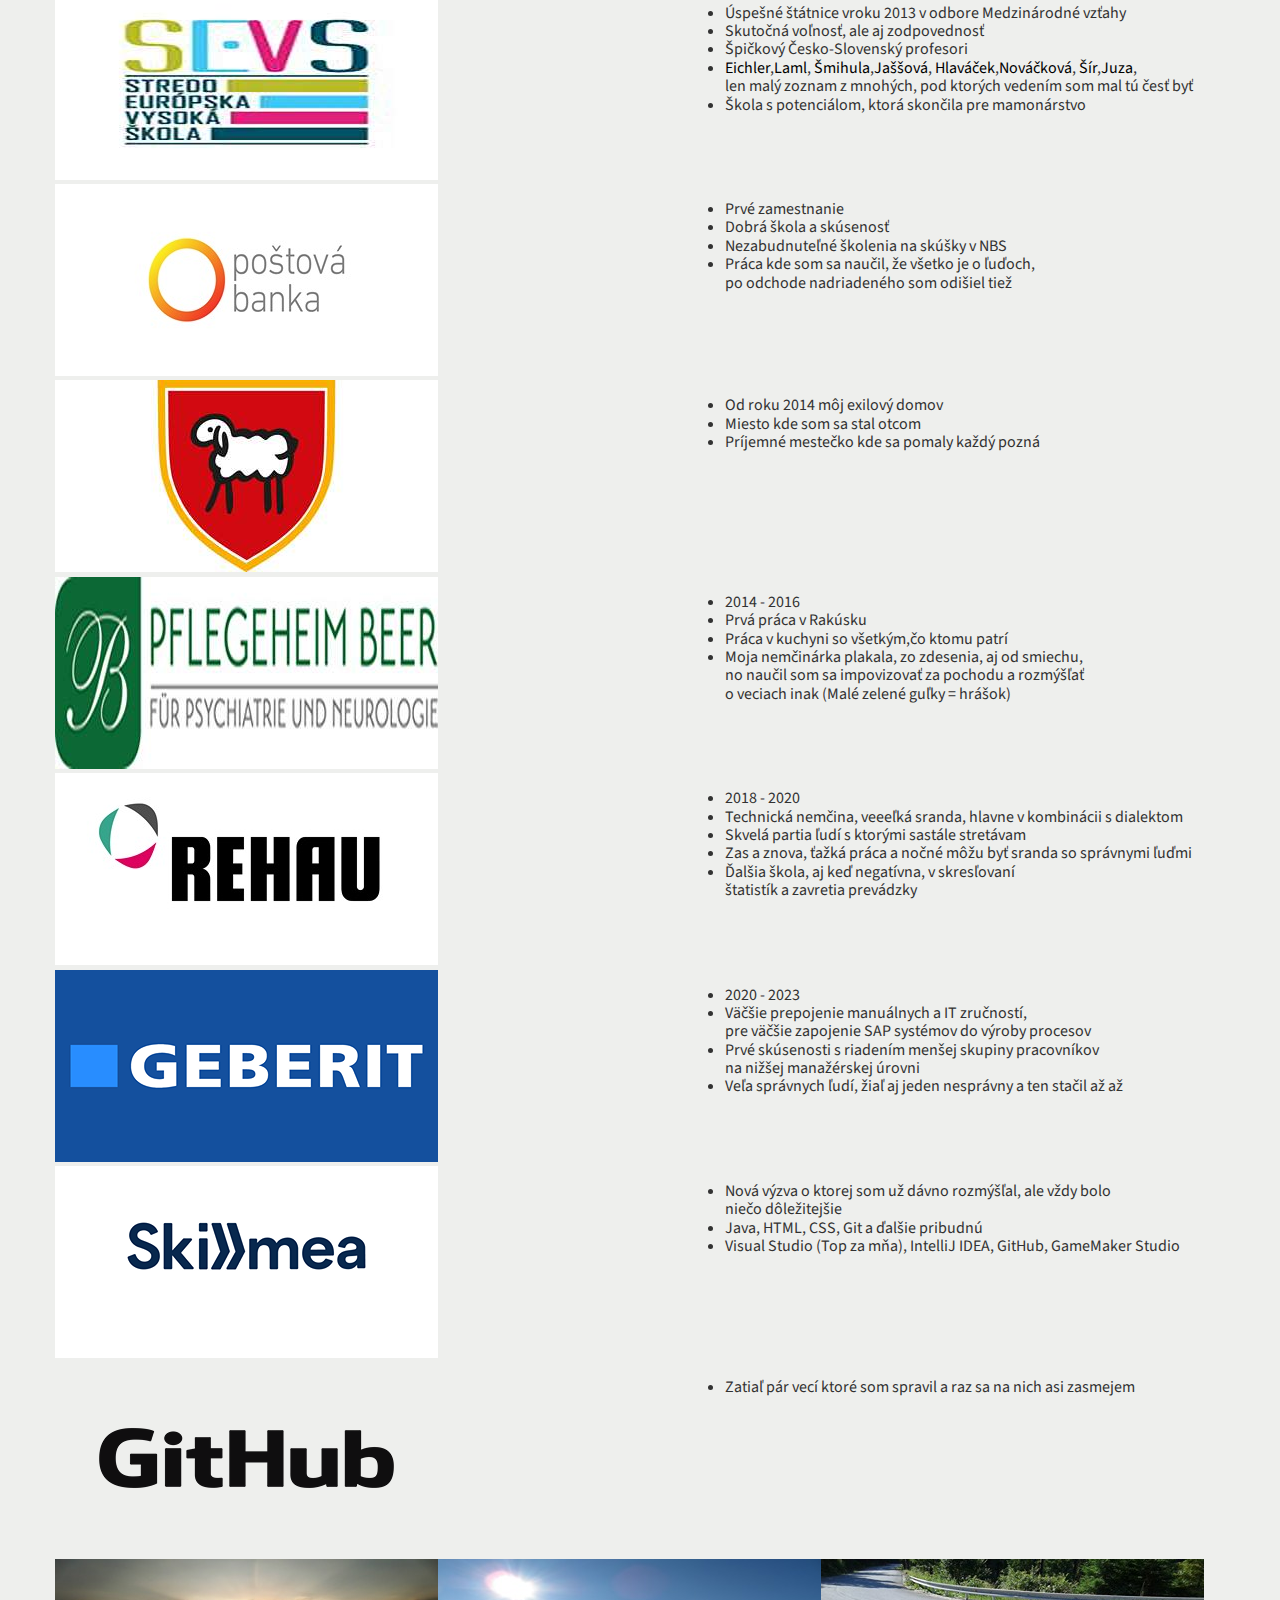
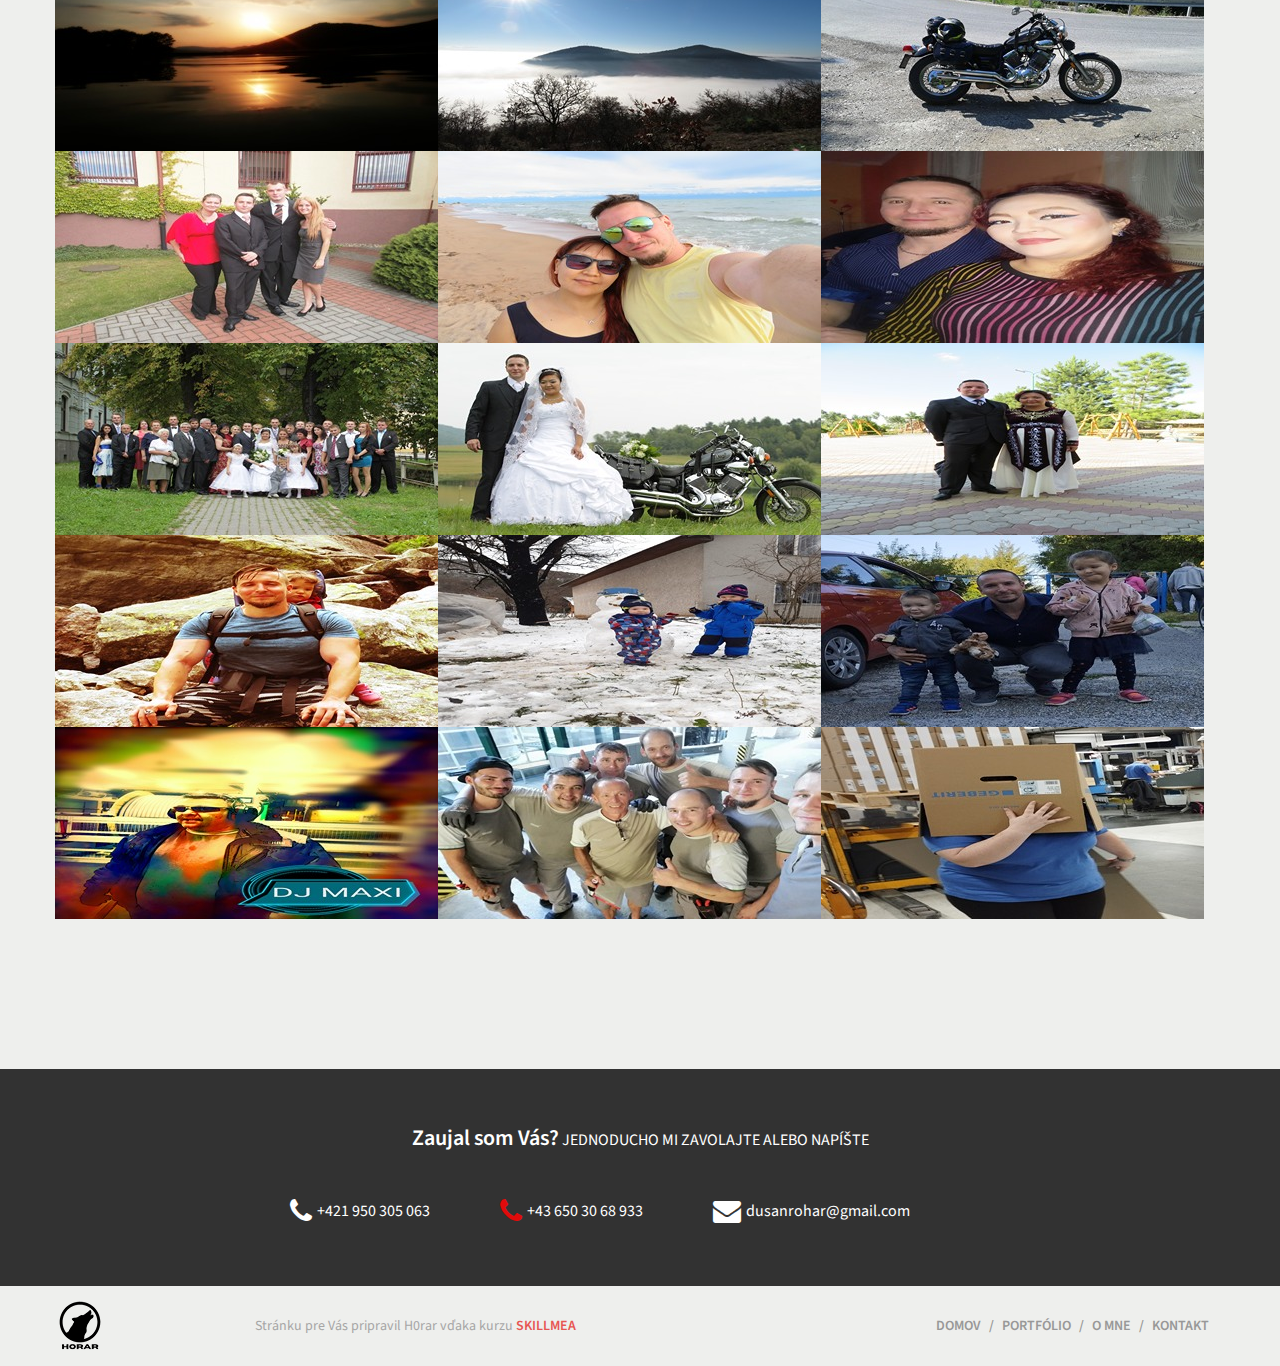
==== commit 1707bf55: "about and portfolio completed" ====
--- a/about.html
+++ b/about.html
@@ -82,16 +82,27 @@
             <div class="post-content">
                 <div class="container">
 
-                    <h2 class="text-center">Robota a zábava? Vraj sa to nedá! Ale čo ak áno, kódenie môže a je funny. Vidieť ako zhluk navonok nezmyselných slov a čisel 
-                        dáva vzniknúť niečomu krásnemu. Od nuly odpodlahy. Ako keď sa stavia dom, ale s jedným veľkým rozdielom! Odstránenie "priečky", alebo pridanie 
-                        "izby" trvá len sekundu. To isté, ale milión krát iné. Som začínajúci programátor,jasné že neviem všetko, jasné že mám milión otázok, čoho však mám 
-                        dosť, je elán, chuť a ochota vrhnúť sa na každý nový projekt.
+                    <h2 class="text-center">...Per Aspera ad Astra..<br>
+                        <br>
+                        Som človek, ktorý má rád zábavu, humor - čim čiernejší tým lepšie, a sarkazmus.<br>
+                        Vždy som miloval literatúru v ktorej som aj súťažil a dejiny, dejiny a hlavne <br>
+                        vojenské sú mojou vášňou, s tým je spojené aj zberateľstvo, hlavne teda faleristika,<br>
+                        ale aj filatelia a numizmatika. Z pasívnych hobby to je ešte modelárstvo, ktoré mi<br>
+                        učarovalo a naučilo ma sústrediť sa na detaily. Techniky z neho som využil pri renovácii<br>
+                        starého nábytku. Opakom tohto je moja láska k cestovaniu a spoznávania nového, či už na <br>
+                        motocykli alebo pešobusom. Pohyb celkovo beriem ako svoju súčasť zakže si rád zahrám<br>
+                        futbal, a ešte radšej zdvíham železá a prekonávam tak sám seba.<br>
+                        Čo samojej povahy týka som zodpovedný a empatický introvert, ktorý sa však naučil<br>
+                        vystupovať aj na verejnosti. Verím že so správnymi ľuďmi je všetko možné, avšak<br>
+                        niektoré veci je nutné absolvovať samostatne. Iprovizácia mi pomohla v živote už<br>
+                        nespočetne krát, aspoň dovtedy, kým so si dané vedomosti čo najskôr neosvojil.<br>
+                        Slabinou, s ktorou bojujem je niekedy prílišná netrpezlivosť.
                     </h2>
                     
                     <ul class="menu controls"> 
-                        <li><a href="https://github.com/H0rar" >Certifikáty</a></li>
+                        <li><a href="certi/certifi.pdf" >Certifikáty</a></li>
                         <li><a href="https://github.com/H0rar" >GitHub</a></li>
-					    <li><a href="https://www.facebook.com/dusan.rohar/">FaceBook</a></li>
+					    <li><a href="certi/CV_Rohar_SK.pdf">Životopis</a></li>
 					    <li><a href="https://www.linkedin.com/in/du%C5%A1an-roh%C3%A1r-b0b53263/">LinkedIn</a></li>
                     </ul>
 
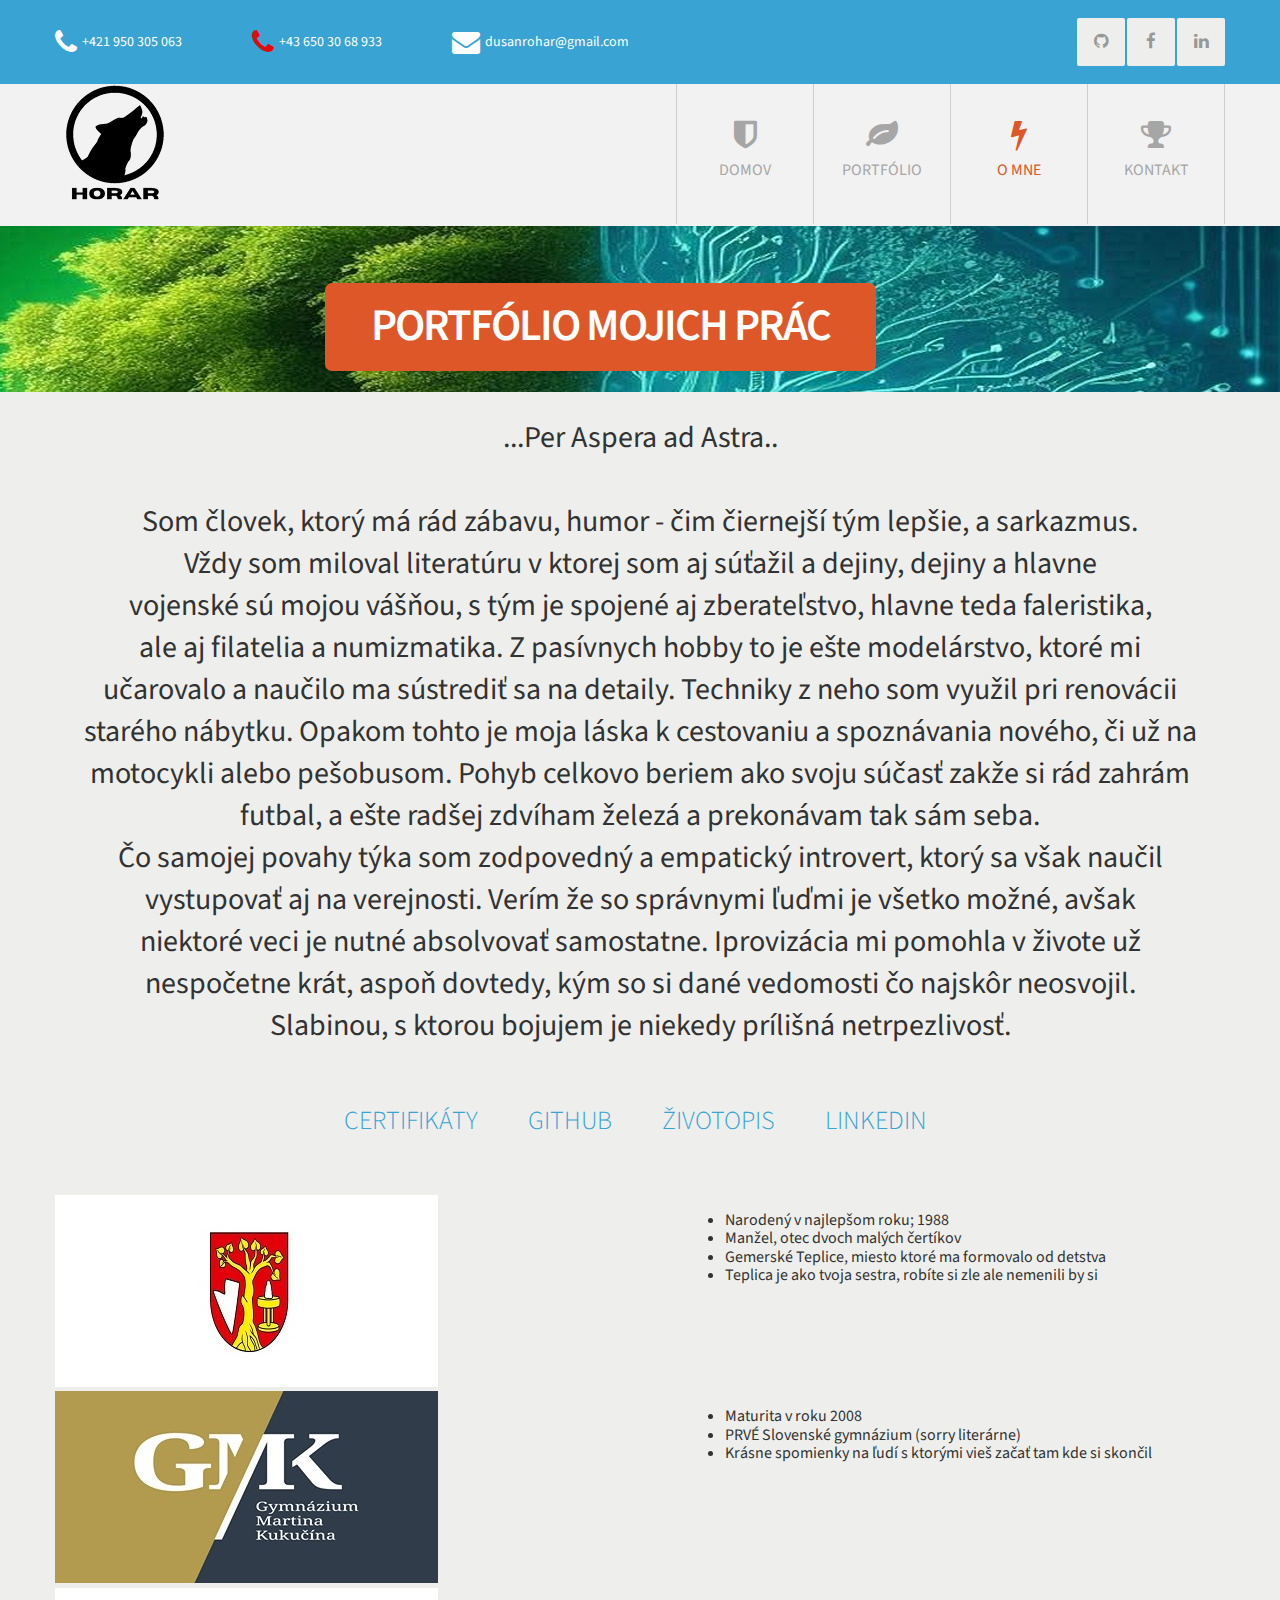
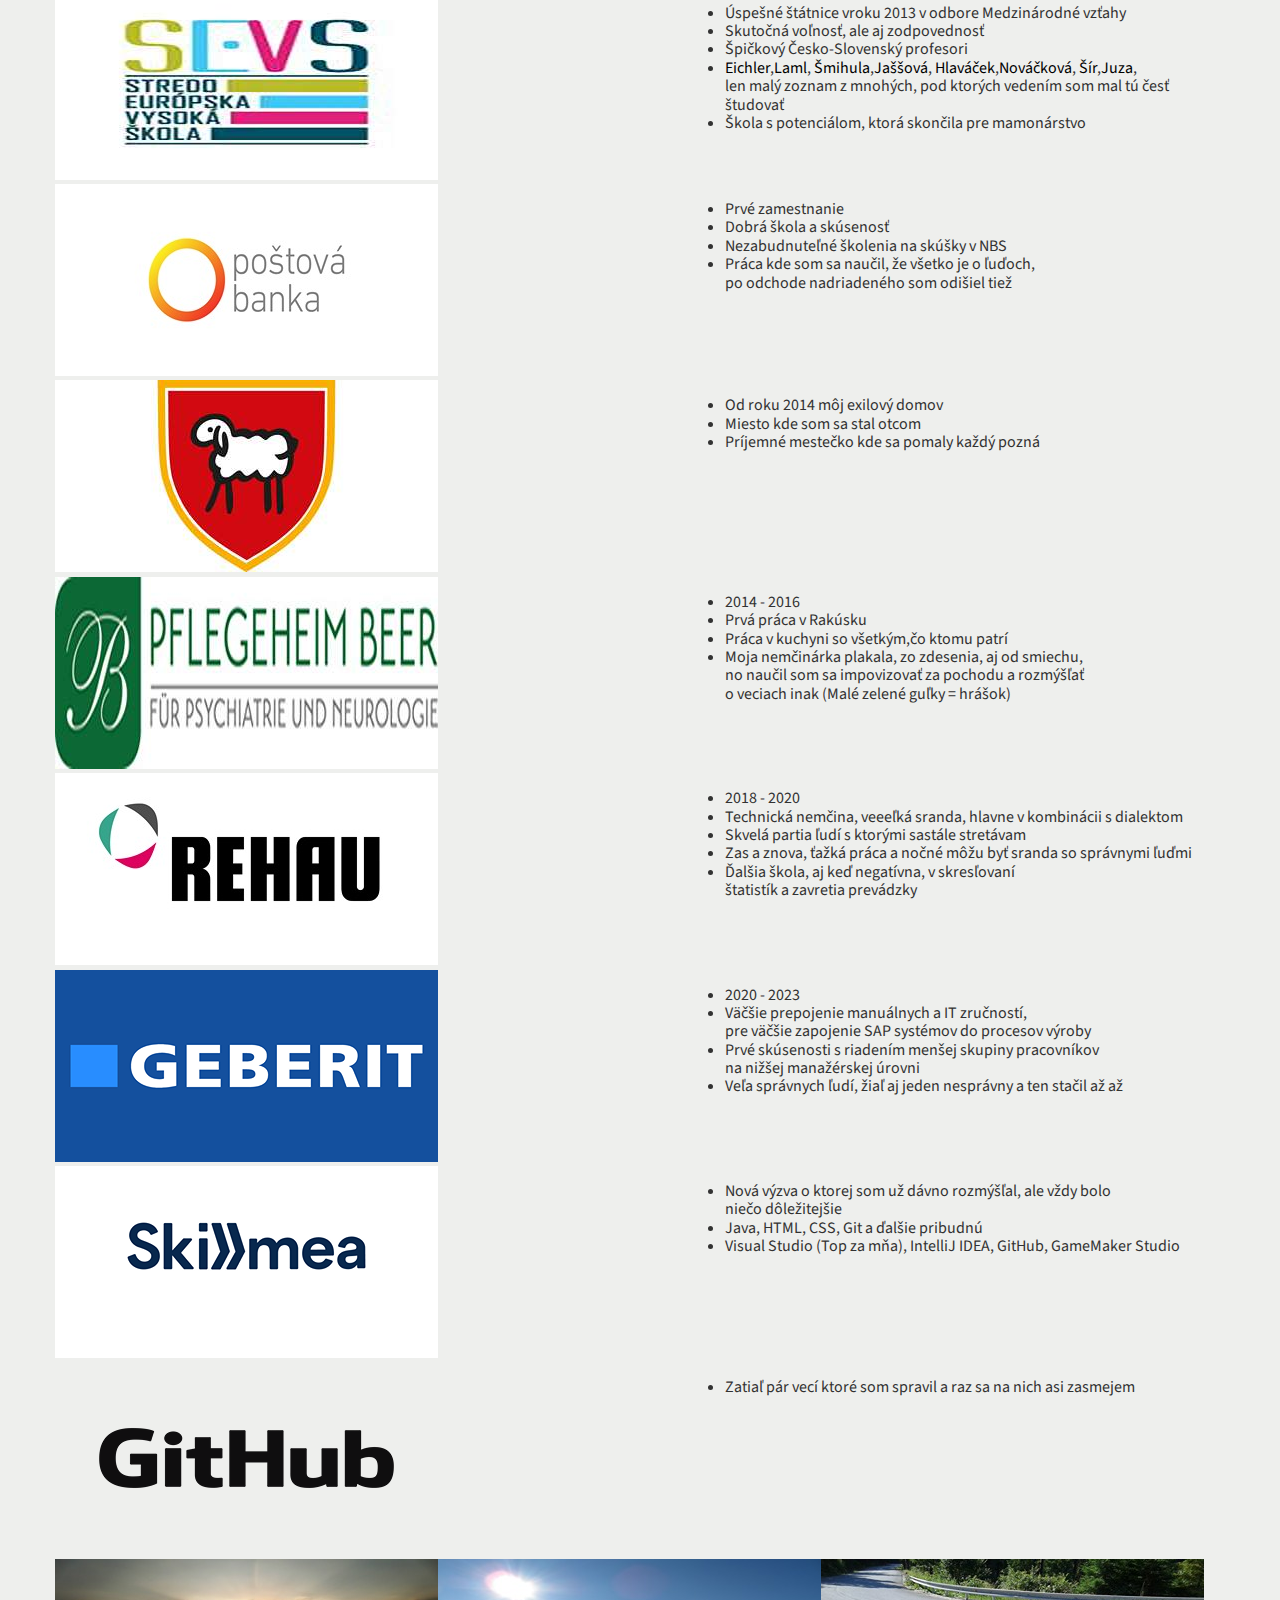
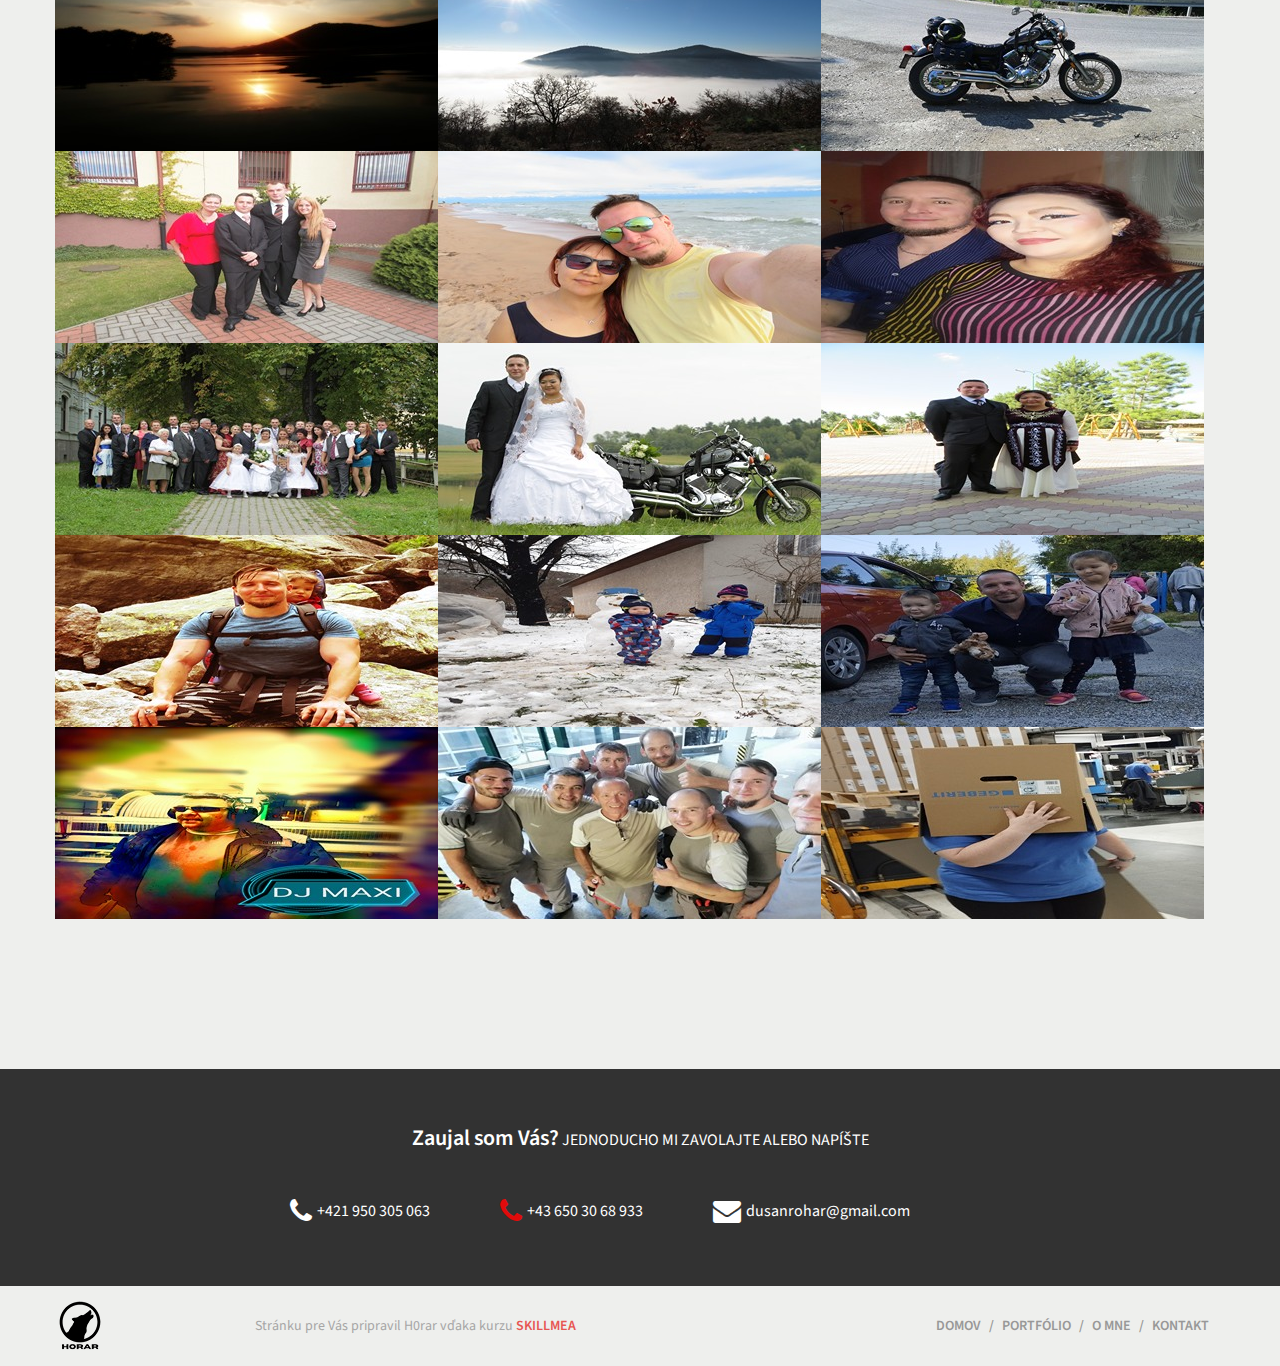
==== commit b1b2b7b7: "only few changes" ====
--- a/about.html
+++ b/about.html
@@ -137,7 +137,8 @@
                             <a href="https://sk.wikipedia.org/wiki/Daniel_%C5%A0mihula">Šmihula</a>,<a href="https://sk.wikipedia.org/wiki/Eva_Ja%C5%A1%C5%A1ov%C3%A1">Jaššová</a>,
                             <a href="https://sk.wikipedia.org/wiki/Ivo_Hlav%C3%A1%C4%8Dek_(diplomat)">Hlaváček</a>,<a href="https://www.fm.uniba.sk/pracoviska/katedry/katedra-medzinarodneho-manazmentu/pracovnici-katedry/daniela-novackova/">Nováčková</a>,
                             <a href="https://ims.fsv.cuni.cz/institut/katedra-ruskych-vychodoevropskych-studii/lide/phdr-jan-sir-phd">Šír</a>,<a href="https://sk.wikipedia.org/wiki/Peter_Juza">Juza</a>,
-                            <br>len malý zoznam z mnohých, pod ktorých vedením som mal tú česť byť</li>
+                            <br>len malý zoznam z mnohých, pod ktorých vedením som mal tú česť<br>
+                                študovať</li>
                             <li>Škola s potenciálom, ktorá skončila pre mamonárstvo</li>
                         </ul>
                         <br>
@@ -191,7 +192,7 @@
                         <ul class="pdata">
                             <li>2020 - 2023</li>
                             <li>Väčšie prepojenie manuálnych a IT zručností,<br>
-                                pre väčšie zapojenie SAP systémov do výroby procesov</li>
+                                pre väčšie zapojenie SAP systémov do procesov výroby</li>
                             <li>Prvé skúsenosti s riadením menšej skupiny pracovníkov<br>
                                 na nižšej manažérskej úrovni</li>
                             <li>Veľa správnych ľudí, žiaľ aj jeden nesprávny a ten stačil až až</li>
--- a/css/style.css
+++ b/css/style.css
@@ -203,7 +203,7 @@
     text-transform: uppercase;
     letter-spacing: -2px;
     margin-top: 36px;
-    
+    margin-left: 270px;
 }
 .post-title-first {
     color: #fff;
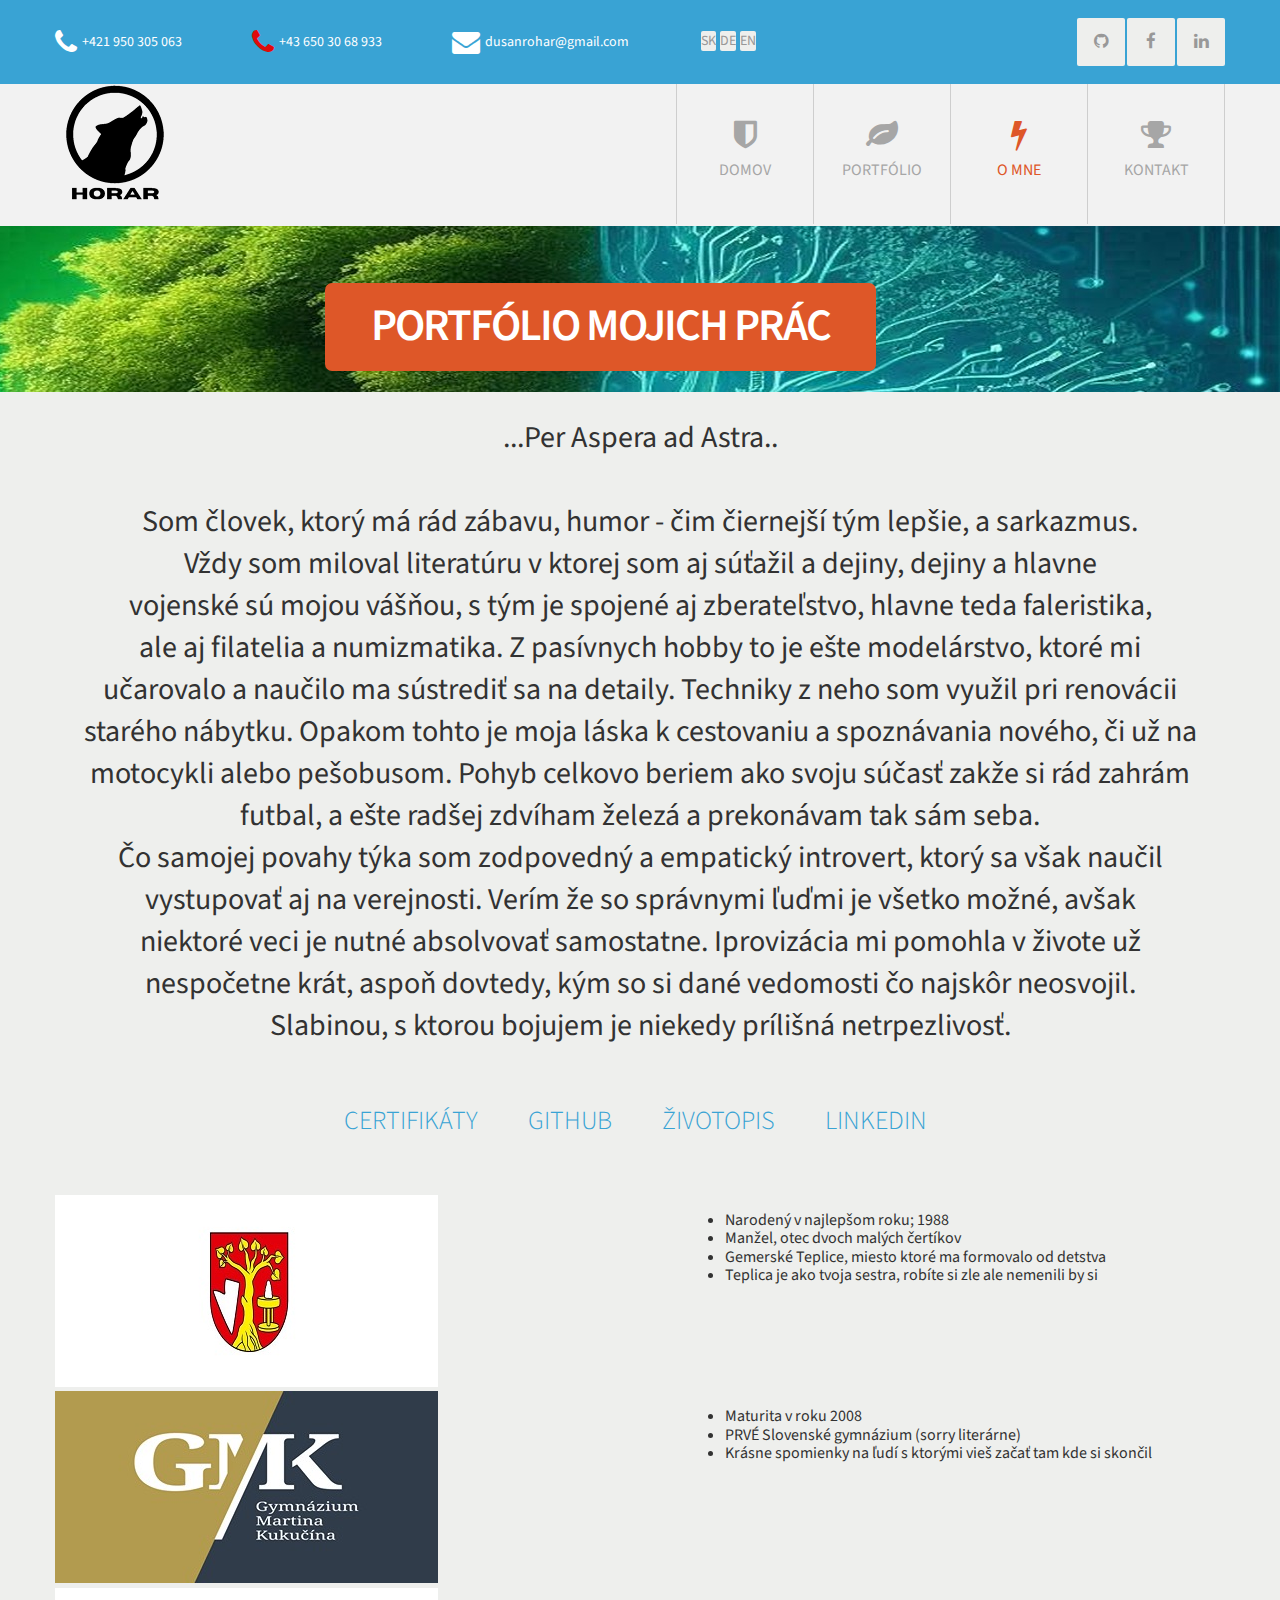
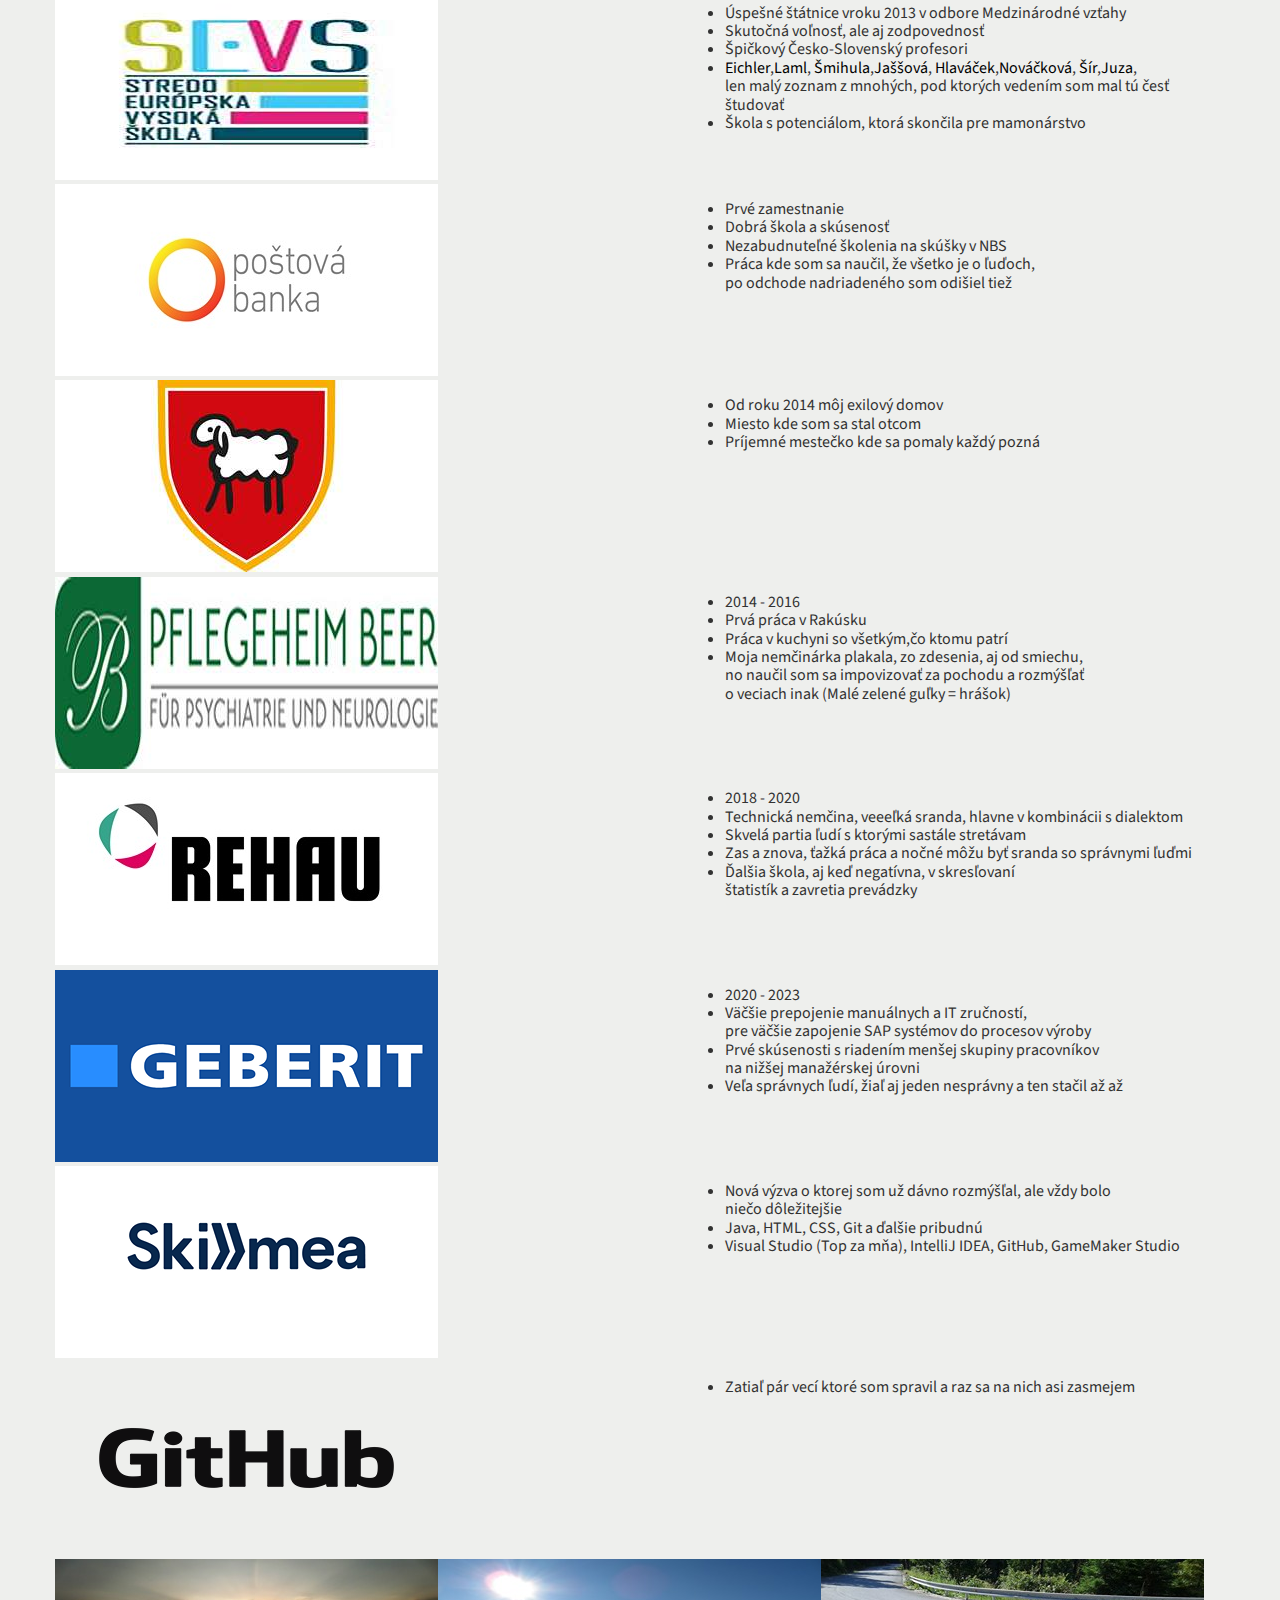
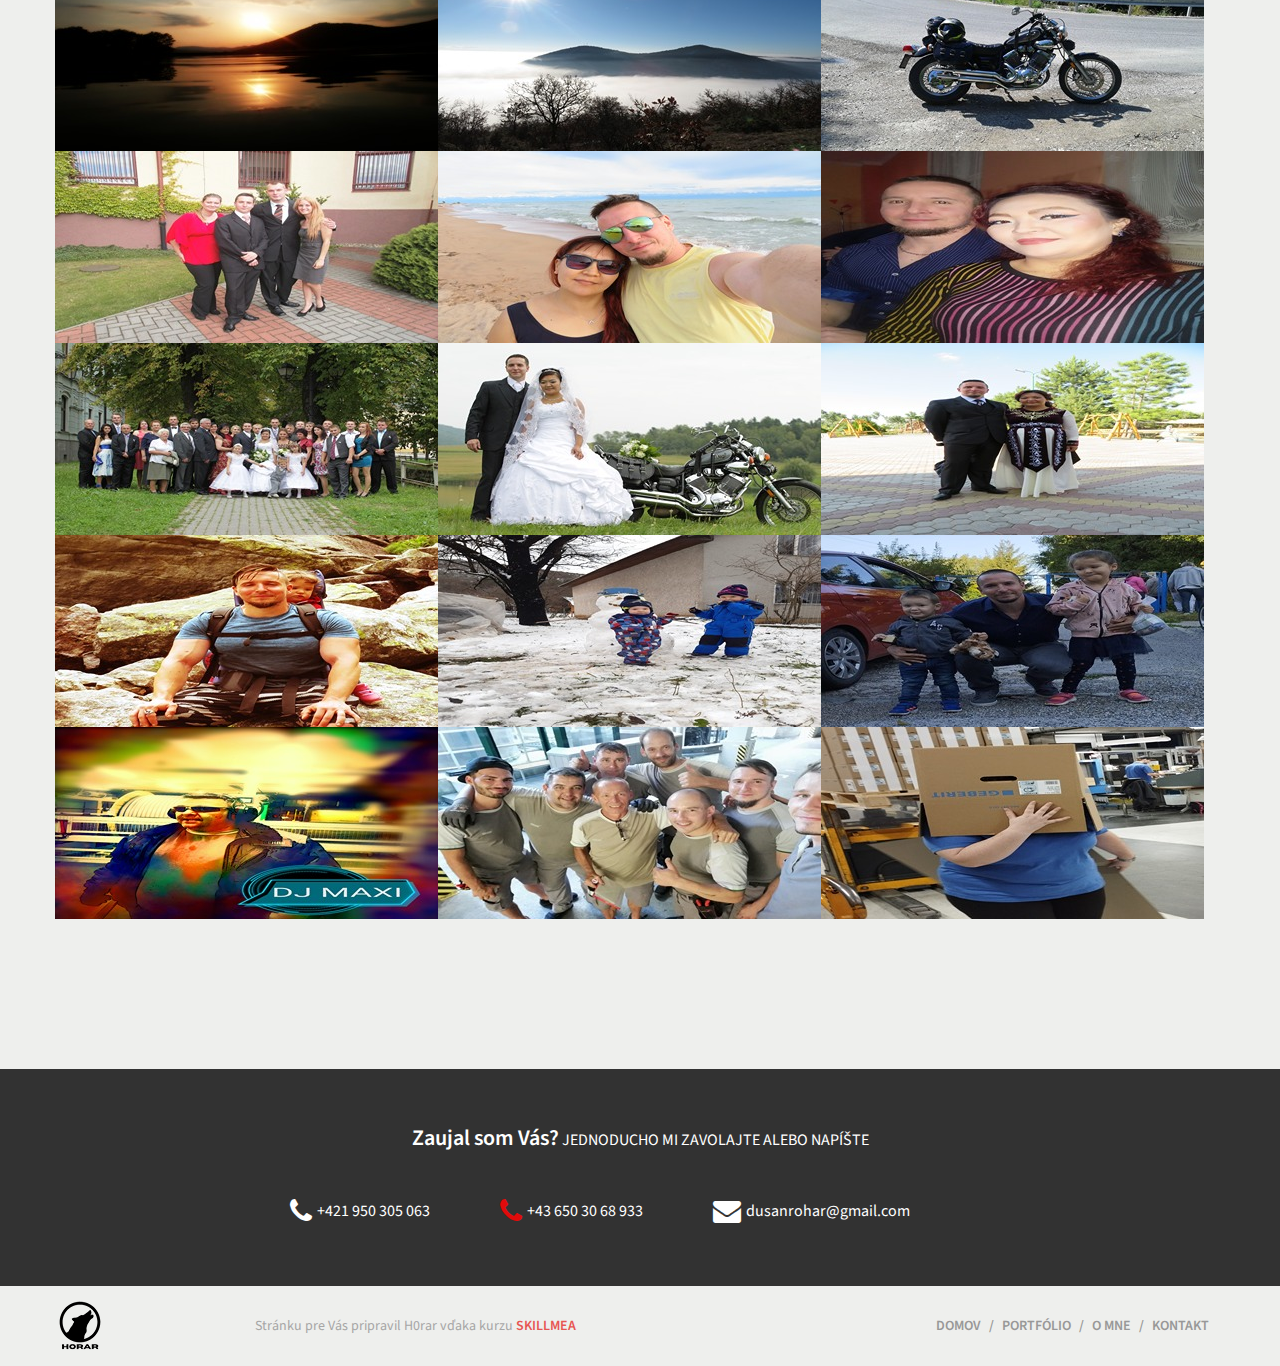
==== commit a14fa0fd: "try out react script but failed" ====
--- a/about.html
+++ b/about.html
@@ -38,6 +38,7 @@
             }
         });
     </script>
+    
     <header>
         <div class="contact-bar">
             <div class="container">
@@ -45,6 +46,11 @@
                     <li><i class="fa fa-phone"></i><a href="tel:+421950305063">+421 950 305 063</a></li>
                     <li><i class="fa fa-phone" style="color: #e00b0b;"></i><a href="tel:+436503068933">+43 650 30 68 933</a></li>
                     <li><i class="fa fa-envelope"></i><a href="mailto:dusanrohar@gmail.com">dusanrohar@gmail.com</a></li>
+                </ul>
+                <ul class="menu translate">
+                    <li><a href="" class="translate-icon">SK</a></li>
+                    <li><a href="" class="translate-icon">DE</a></li>
+                    <li><a href="" class="translate-icon">EN</a></li>
                 </ul>
                 <ul class="menu social">
                     <li><a href="https://github.com/H0rar" class="social-icon"><i class="fa fa-github"></i></a></li>
--- a/css/style.css
+++ b/css/style.css
@@ -1,12 +1,14 @@
 /*GENERAL*/
+
 body {
     color: #323232;
     background: #eeefed;
     font-family: 'Source Sans Pro', sans-serif;
     -webkit-font-smoothing: antialiased;
-
-}
+}
+
 /*PROGRESS BAR*/
+
 .progress {
 	width: 100%;
 	position: fixed;
@@ -74,6 +76,7 @@
 }
 
 /*CONTACT*/
+
 .contact-bar,
 .personal a{
     color: #fff;
@@ -90,6 +93,14 @@
     float: left;
 }
 
+.translate {
+    margin-top: 33px;
+    display: flex;
+    list-style: none;
+    justify-content: center;
+    float: left;
+}
+
 .social {
     margin-top: 18px;
     float: right;
@@ -103,6 +114,20 @@
     font-size: 28px; 
     margin-right: 5px;   
 }
+
+
+
+.translate-icon {
+    height: 30px;
+    width: 35px;
+    color: #989898;
+    background: #eeefed;
+    text-align: center;
+    border-radius: 2px;
+    margin-left: 2px; /* Upraveno */
+    margin-right: 2px; /* Upraveno */
+}
+
 
 .social .fa {
     font-size: 17px;    
@@ -127,6 +152,7 @@
 }
 
 /*NAVIGATION*/
+
 .nav-bar {
     background: #f2f2f2; 
 }
@@ -177,8 +203,8 @@
 }
 
 /*ARTICLE*/
+
 .text-center {
-    
     text-align: center;
 }
 
@@ -216,7 +242,6 @@
     letter-spacing: -2px;
     margin-top: 230px;
     margin-left: 317px;
-    
 }
 
 .post-content {
@@ -275,9 +300,11 @@
 .gallery img {
 	vertical-align: middle;
 }
+
 .gallery-about img {
 	vertical-align: left;
 }
+
 .pdata {
     display: block;
     width: 500px;
@@ -293,7 +320,9 @@
 .pdata a:focus {
     text-decoration: underline;
 }
+
 /*FOOTER*/
+
 .pre-footer {
     color: #fff;
     background: #323232;
@@ -373,4 +402,134 @@
     text-align: left;
     font-size: 22px;
     font-weight: 600;
-}+}
+
+/*CONTACT FORMULAR*/
+
+.container-send {
+    max-width: 400px;
+    margin: 50px auto;
+    padding: 20px;
+    border: 1px solid #ccc;
+    border-radius: 5px;
+    box-shadow: 0 0 10px rgba(0, 0, 0, 0.1);
+}
+
+h3 {
+    text-align: center;
+}
+
+label {
+    display: block;
+    margin-bottom: 5px;
+}
+
+input[type="email"],
+textarea {
+    width: 100%;
+    padding: 8px;
+    margin-bottom: 10px;
+    border: 1px solid #ccc;
+    border-radius: 3px;
+    box-sizing: border-box;
+}
+
+button {
+    width: 100%;
+    padding: 10px;
+    background-color: #007bff;
+    color: #fff;
+    border: none;
+    border-radius: 3px;
+    cursor: pointer;
+}
+
+button:hover {
+    background-color: #0056b3;
+}
+
+#status {
+    margin-top: 10px;
+    text-align: center;
+    font-weight: bold;
+}
+/* TABLET */
+
+@media (max-width: 768px) {
+    .container {
+        width: 90%; 
+        padding: 0 20px; 
+    }
+
+    .navigation,
+    .personal,
+    .social,
+    .menu li,
+    .post-title a,
+    .post-title-first {
+        float: none; 
+        width: auto; 
+        margin: 0 auto; 
+        text-align: center; 
+    }
+
+    .navigation li {
+        display: block; 
+        border-left: none; 
+    }
+
+    .logo a {
+        margin-top: 0; 
+    }
+
+    .post-content h2,
+    .pdata,
+    .pre-footer .container,
+    footer p {
+        float: none; 
+        text-align: center; 
+        padding: 0; 
+    }
+
+    .gallery a,
+    .gallery img,
+    .gallery-about img {
+        width: 100%; 
+        height: auto; 
+    }
+}
+
+/* MOBIL DEVICES */
+
+@media (max-width: 480px) {
+    .contact-bar,
+    .nav-bar {
+        height: auto; 
+        padding: 10px 0; 
+    }
+
+    .personal li,
+    .social-icon,
+    .controls a,
+    .post-header {
+        margin: 0 auto; 
+        width: 100%; 
+    }
+
+    .post-title a,
+    .post-title-first {
+        font-size: 20px; 
+        padding: 10px; 
+        margin: 20px auto; 
+    }
+
+    .pre-footer .container,
+    footer .menu {
+        width: auto; 
+        padding: 20px; 
+    }
+
+    footer p {
+        padding-left: 20px; 
+    }
+}
